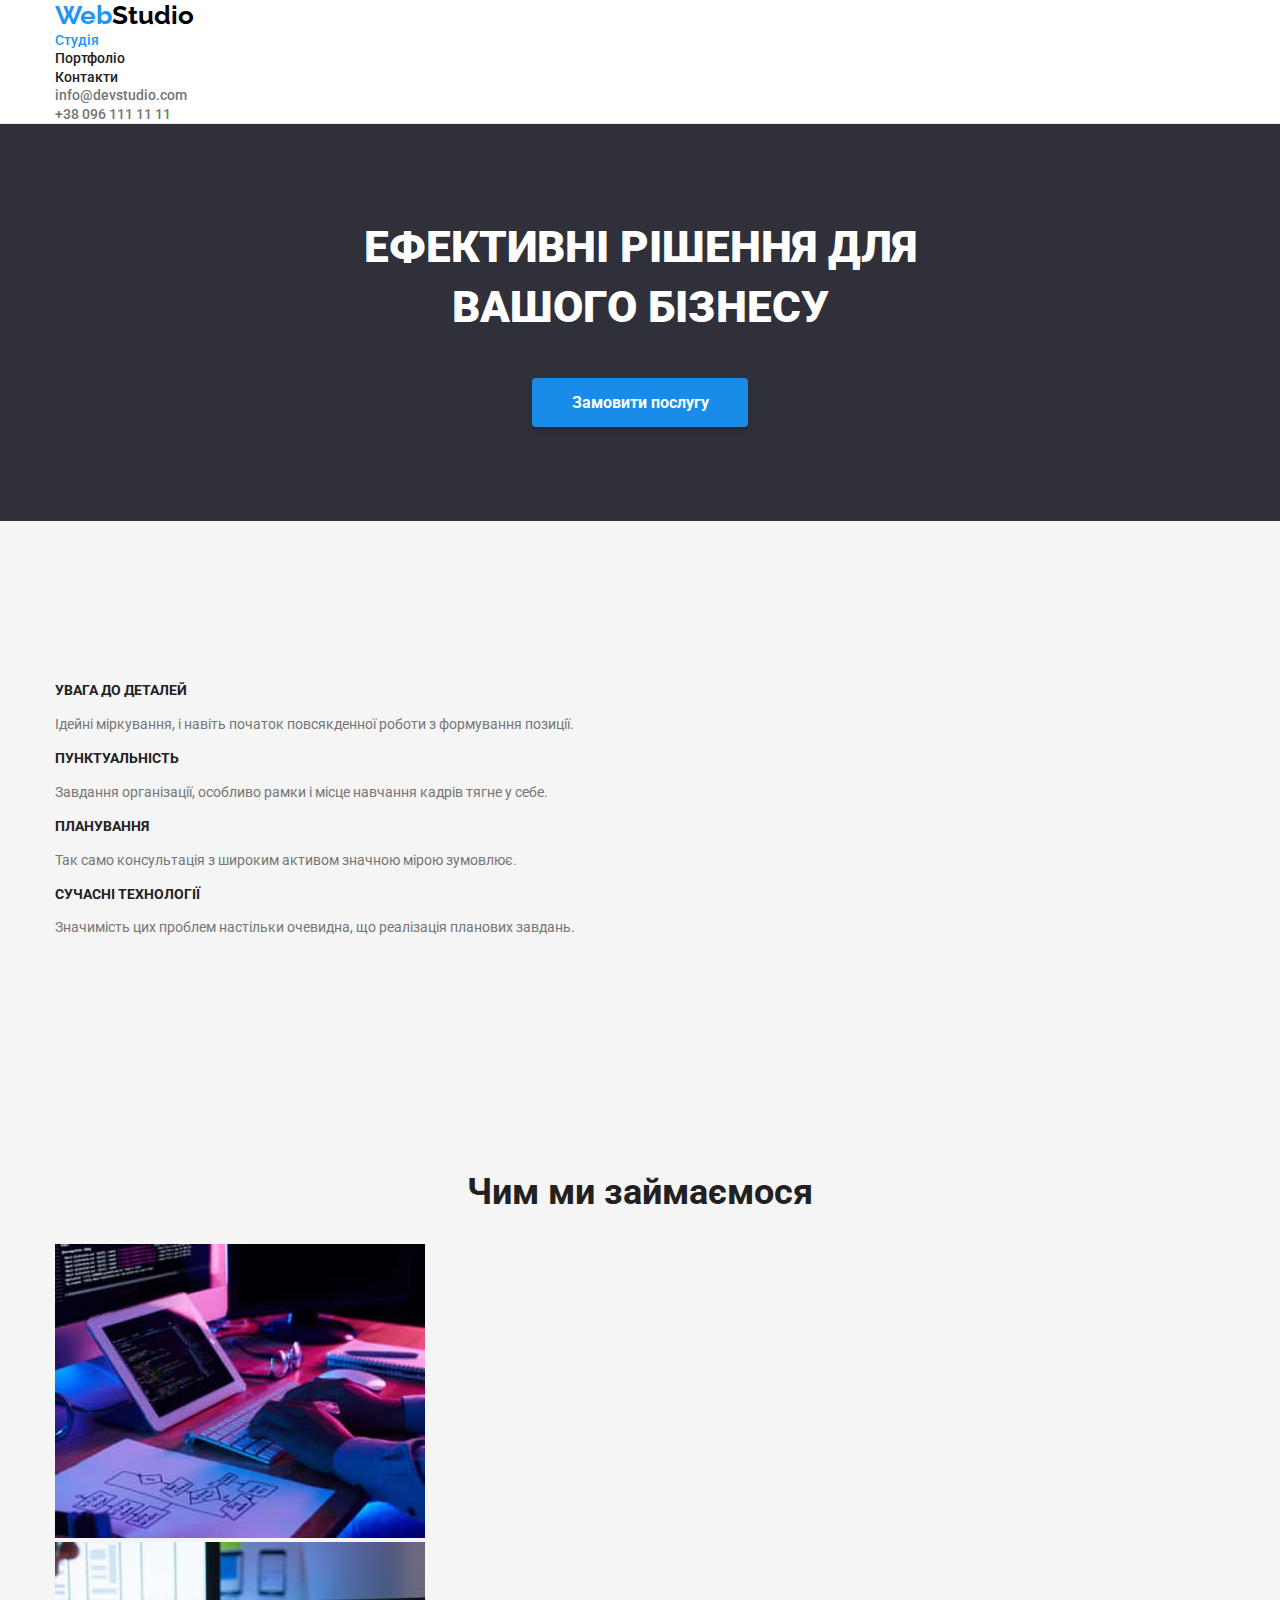
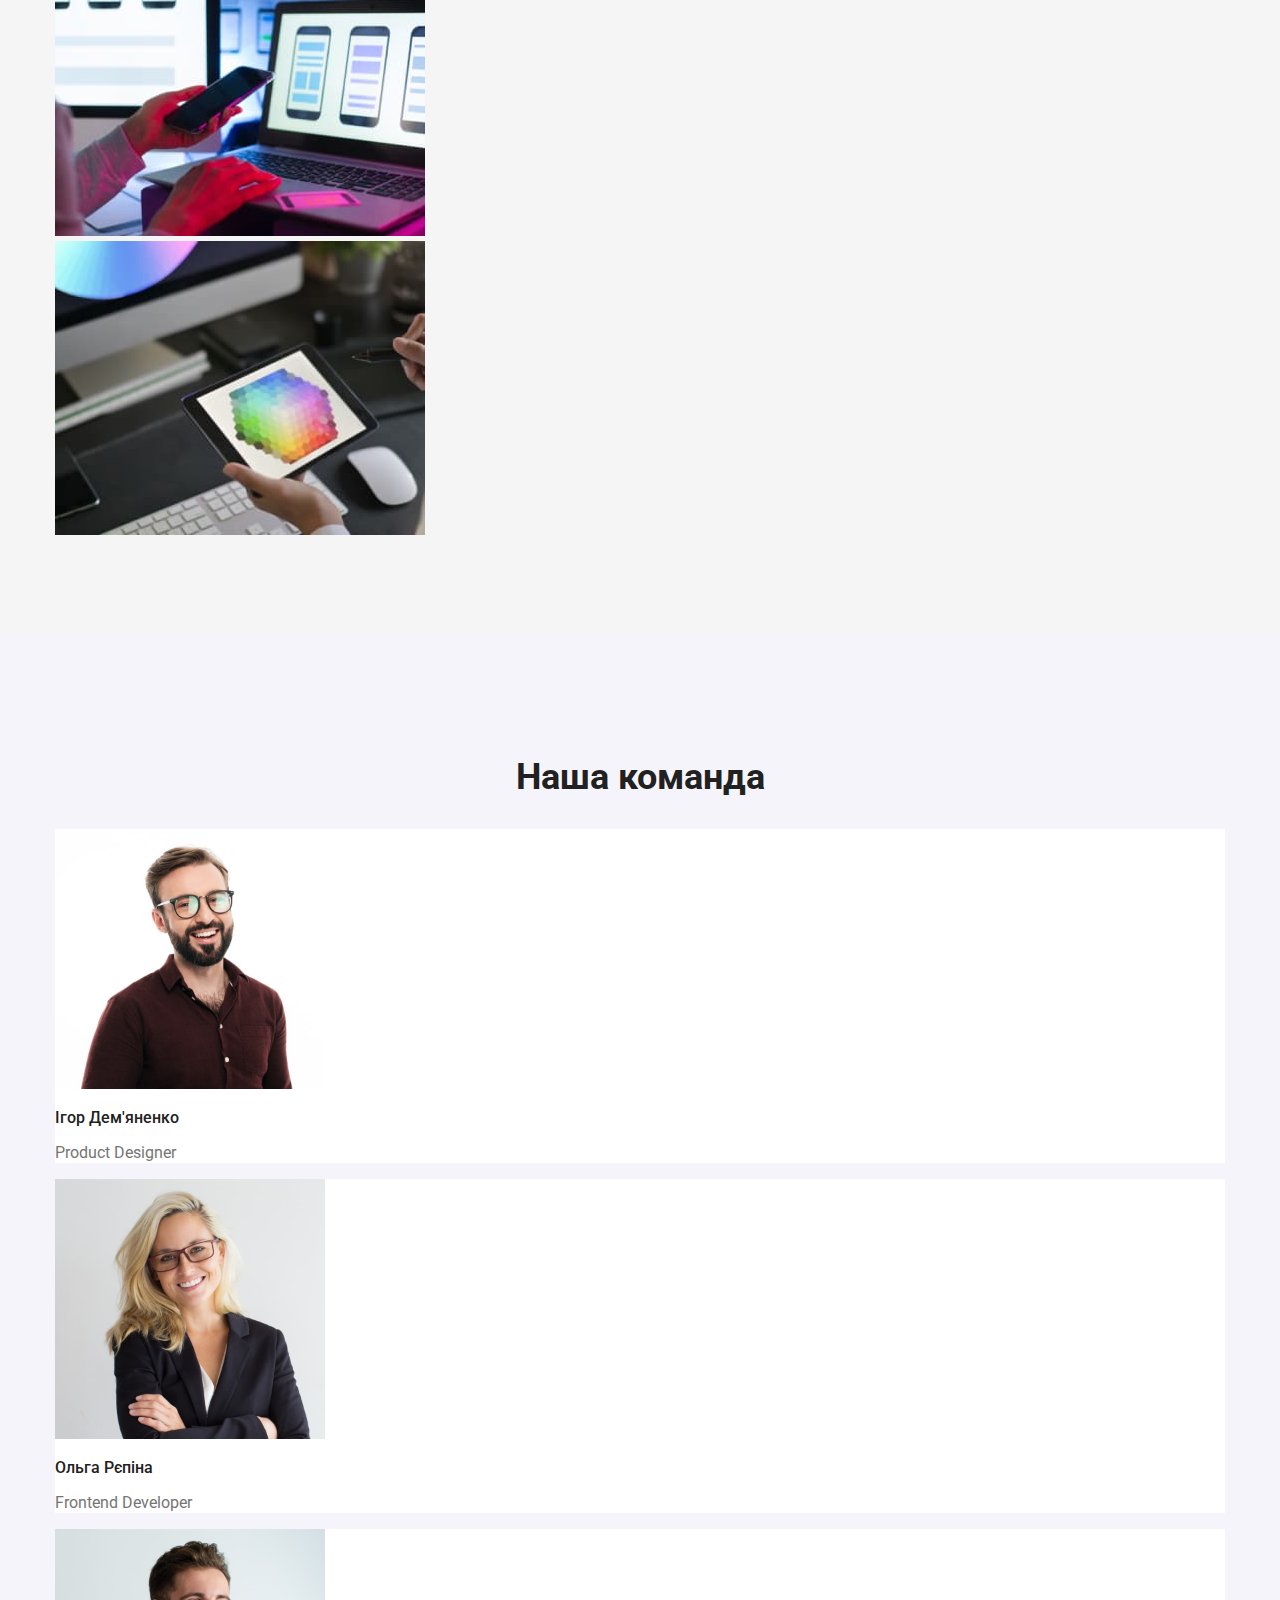
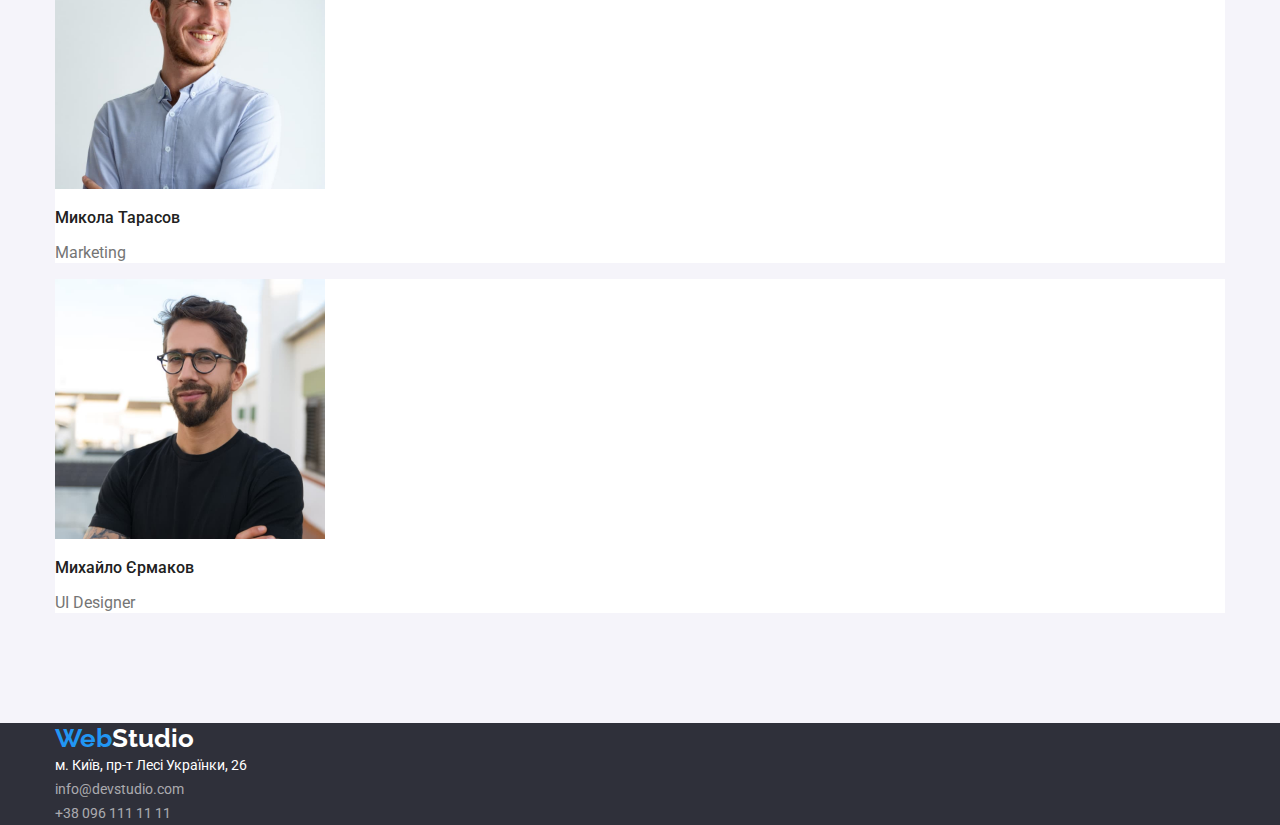
==== index.html @ e4979339 "geometry" ====
<!DOCTYPE html>
<html lang="uk">
  <head>
    <meta charset="UTF-8" />
    <meta http-equiv="X-UA-Compatible" content="IE=edge" />
    <meta name="viewport" content="width=device-width, initial-scale=1.0" />
    <title>Студия</title>
    <link rel="preconnect" href="https://fonts.googleapis.com" />
    <link rel="preconnect" href="https://fonts.gstatic.com" crossorigin />
    <link
      href="https://fonts.googleapis.com/css2?family=Raleway:wght@700&family=Roboto:wght@400;500;700;900&display=swap"
      rel="stylesheet"
    />
    <link
      rel="stylesheet"
      href="https://cdnjs.cloudflare.com/ajax/libs/modern-normalize/1.1.0/modern-normalize.min.css"
    />
    <link rel="stylesheet" href="./css/styles.css" />
  </head>
  <body>
    <!-- Header -->
    <header class="page-header">
      <div class="container">
        <nav>
          <a href="#" class="logo">Web<span class="slogan">Studio</span></a>
          <ul class="site-nav list">
            <li>
              <a href="#" class="link-ttl">Студія</a>
            </li>
            <li>
              <a href="./portfolio.html" class="link">Портфоліо</a>
            </li>
            <li>
              <a href="#" class="link">Контакти</a>
            </li>
          </ul>
        </nav>
        <ul class="auth-nav list">
          <li>
            <a href="mailto:info@devstudio.com" class="copy"
              >info@devstudio.com</a
            >
          </li>
          <li>
            <a href="tel:+380961111111" class="copy">+38 096 111 11 11</a>
          </li>
        </ul>
      </div>
    </header>
    <main>
      <!-- Hero -->
      <section class="section hero">
        <div class="container">
          <h1 class="heading">
            Ефективні рішення для <br />
            вашого бізнесу
          </h1>
          <button type="button" class="btn">Замовити послугу</button>
        </div>
      </section>
      <!-- One Section -->
      <section class="section">
        <div class="container">
          <h2 class="visually-hidden">Наші особливості</h2>
          <ul class="post list">
            <li>
              <h3 class="post-title">Увага до деталей</h3>
              <p class="post-text">
                Ідейні міркування, і навіть початок повсякденної роботи з
                формування позиції.
              </p>
            </li>
            <li>
              <h3 class="post-title">Пунктуальність</h3>
              <p class="post-text">
                Завдання організації, особливо рамки і місце навчання кадрів
                тягне у себе.
              </p>
            </li>
            <li>
              <h3 class="post-title">Планування</h3>
              <p class="post-text">
                Так само консультація з широким активом значною мірою зумовлює.
              </p>
            </li>
            <li>
              <h3 class="post-title">Сучасні технології</h3>
              <p class="post-text">
                Значимість цих проблем настільки очевидна, що реалізація
                планових завдань.
              </p>
            </li>
          </ul>
        </div>
      </section>
      <!-- Two Section -->
      <section class="section">
        <div class="container">
          <h2 class="section-title">Чим ми займаємося</h2>
          <ul class="label list">
            <li>
              <img
                src="./images/img1.jpg"
                alt="Планшет і клавіатура"
                width="370"
              />
            </li>
            <li><img src="./images/img2.jpg" alt="Ноутбук" width="370" /></li>
            <li><img src="./images/img3.jpg" alt="Планшет" width="370" /></li>
          </ul>
        </div>
      </section>
      <!-- Three Section -->
      <section class="section team">
        <div class="container">
          <h2 class="section-title">Наша команда</h2>
          <ul class="list-ttl list">
            <li>
              <img
                src="./images/img4.jpg"
                alt="Дизайнер продукту"
                width="270"
              />
              <h3 class="team-title">Ігор Дем'яненко</h3>
              <p class="team-sub" lang="en">Product Designer</p>
            </li>
            <li>
              <img src="./images/img22.jpg" alt="Розробник" width="270" />
              <h3 class="team-title">Ольга Рєпіна</h3>
              <p class="team-sub" lang="en">Frontend Developer</p>
            </li>
            <li>
              <img src="./images/img6.jpg" alt="Маркетолог" width="270" />
              <h3 class="team-title">Микола Тарасов</h3>
              <p class="team-sub" lang="en">Marketing</p>
            </li>
            <li>
              <img src="./images/img7.jpg" alt="Дизайнер" width="270" />
              <h3 class="team-title">Михайло Єрмаков</h3>
              <p class="team-sub" lang="en">UI Designer</p>
            </li>
          </ul>
        </div>
      </section>
    </main>
    <!-- Footer -->
    <footer class="footer">
      <div class="container">
        <a href="#" class="logo">Web<span class="caption">Studio</span></a>
        <address>
          <ul class="content list">
            <li>
              <a
                href="https://goo.gl/maps/CPtrU1FHBa2aNyZL9"
                target="_blank"
                rel="noopener noreferrer"
                class="text"
              >
                м. Київ, пр-т Лесі Українки, 26
              </a>
            </li>
            <li>
              <a href="mailto:info@devstudio.com" class="copyright"
                >info@devstudio.com</a
              >
            </li>
            <li>
              <a href="tel:+380961111111" class="copyright"
                >+38 096 111 11 11</a
              >
            </li>
          </ul>
        </address>
      </div>
    </footer>
  </body>
</html>
---- css/styles.css ----
/* Root */

:root {
--logo-color:#2196F3;
--logo-secondary-color:#188CE8;
--black-color:#000000;
--brand-color: #F5F5F5;
--nav-color:#FFFFFF;
--headfoot-color:#2F303A;
--fsection-color:#F5F4FA;

--main-font-color:#212121;
--second-font-color:#757575;

--border-color:#ECECEC;
}

                                      /* Body */
 
body{
  color: var(--main-font-color);
  background-color: var(--brand-color);
  font-family: 'Roboto', sans-serif;
}

.list{
  padding: 0;
  margin: 0;
  list-style: none;
}


                                      /* Container, Section */

.container {
  width: 1200px;
  margin: 0 auto;
  padding-left: 15px;
  padding-right: 15px;
}

.section{
  padding-top: 94px;
  padding-bottom: 94px;
}

                                      /*  Header*/


.page-header {
  background-color: var(--nav-color);
  border-bottom: 1px solid var(--border-color);
}

.logo {
    color: var(--logo-color);
    text-decoration: none;
    font-family: 'Raleway', sans-serif;
    font-size: 26px;
    font-weight: 700;
    line-height: 1.19;
  }

.slogan {
  color: var(--black-color);
}

.site-nav .link:hover,
.site-nav .link:focus {
  color: var(--logo-color);
}

.link-ttl {
  color: var(--logo-color);
  text-decoration: none;
  font-size: 14px;
  font-weight: 500;
  line-height: 1.14;
}

.link {
  color: var(--main-font-color);
  text-decoration: none;
  font-size: 14px;
  font-weight: 500;
  line-height: 1.14;
}

.auth-nav .copy:hover,
.auth-nav .copy:focus {
  color: var(--logo-color);
}

.copy {
  color: var(--second-font-color);
  text-decoration: none;
  font-size: 14px;
  font-weight: 500;
  line-height: 1.14;
  ;
}

                                   /* Hero */

.section.hero{
text-align: center;
}

.hero {
  background-color: var(--headfoot-color);
}

.heading {
  color: var(--nav-color);
  font-size: 44px;
  font-weight: 900;
  line-height: 1.36;
  text-transform: uppercase;

  margin-top: 0;
  margin-bottom: 40px;
}

.btn {
  padding: 10px 32px;
  min-width: 216px;

  background-color: var(--logo-secondary-color);
  color: var(--nav-color);
  box-shadow: 0px 4px 4px rgba(0, 0, 0, 0.15);
  border-radius: 4px;
  border: none;

  font-size: 16px;
  font-weight: 700;
  line-height: 1.87;
  cursor: pointer;
}

.btn:hover,
.btn:focus{
  background-color: var(--logo-color);
}

                                  /* One Section */

.visually-hidden {
  transform: scale(0);
}

.post-title {
  color: var(--main-font-color);
  font-size: 14px;
  font-weight: 700;
  line-height: 1.14;
  text-transform: uppercase;
}

.post-text {
  color: var(--second-font-color);
  font-size: 14px;
  line-height: 1.71;
}

                                  /* Two Section */

.section-title {
  font-size: 36px;
  font-weight: 700;
  line-height: 1.16;
  text-align: center;
}

                                 /* Three Section */

.team {
  background-color: var(--fsection-color);
}

.list-ttl li {
  background-color: var(--nav-color);
}

.team-title {
  color: var(--main-font-color);
  font-weight: 500;
  font-size: 16px;
  line-height: 1.18;
}

.team-sub {
  color: var(--second-font-color);
  font-size: 16px;
  line-height: 1.18;
}

                                    /* Footer */

.footer {
  background-color: var(--headfoot-color);
}

.caption{
  color: var(--nav-color);
}

.text {
  color: var(--nav-color);
  text-decoration: none;
  font-style: normal;
  font-size: 14px;
  line-height: 1.7;
}

.text:hover,
.text:focus {
  color: var(--logo-color);
}

.copyright {
  color: rgba(255, 255, 255, 0.6);
  text-decoration: none;
  font-style: normal;
  font-size: 14px;
  line-height: 1.7;
}

.copyright:hover,
.copyright:focus {
  color: var(--logo-color);
}

                                    /* Portfolio Section */

.click {
  color: var(--main-font-color);
  background-color: var(--fsection-color);
  border-radius: 4px;
  border: none;
  
 
  font-family: inherit;
  font-size: 16px;
  font-weight: 500;
  line-height: 1.62;
  cursor: pointer;

  padding: 6px 22px;
}

.click:hover,
.click:focus {
  background-color: var(--logo-color);
  color: var(--nav-color);
  box-shadow: 0px 3px 1px rgba(0, 0, 0, 0.1), 
              0px 1px 2px rgba(0, 0, 0, 0.08),
             0px 2px 2px rgba(0, 0, 0, 0.12);
}

.project .visit {
  text-decoration: none;
}

.project-ttl {
  color: var(--main-font-color);
  font-size: 18px;
  font-weight: 700;
  line-height: 2;
}

.project-list {
  color: var(--second-font-color);
  font-size: 16px;
  line-height: 1.87;
}
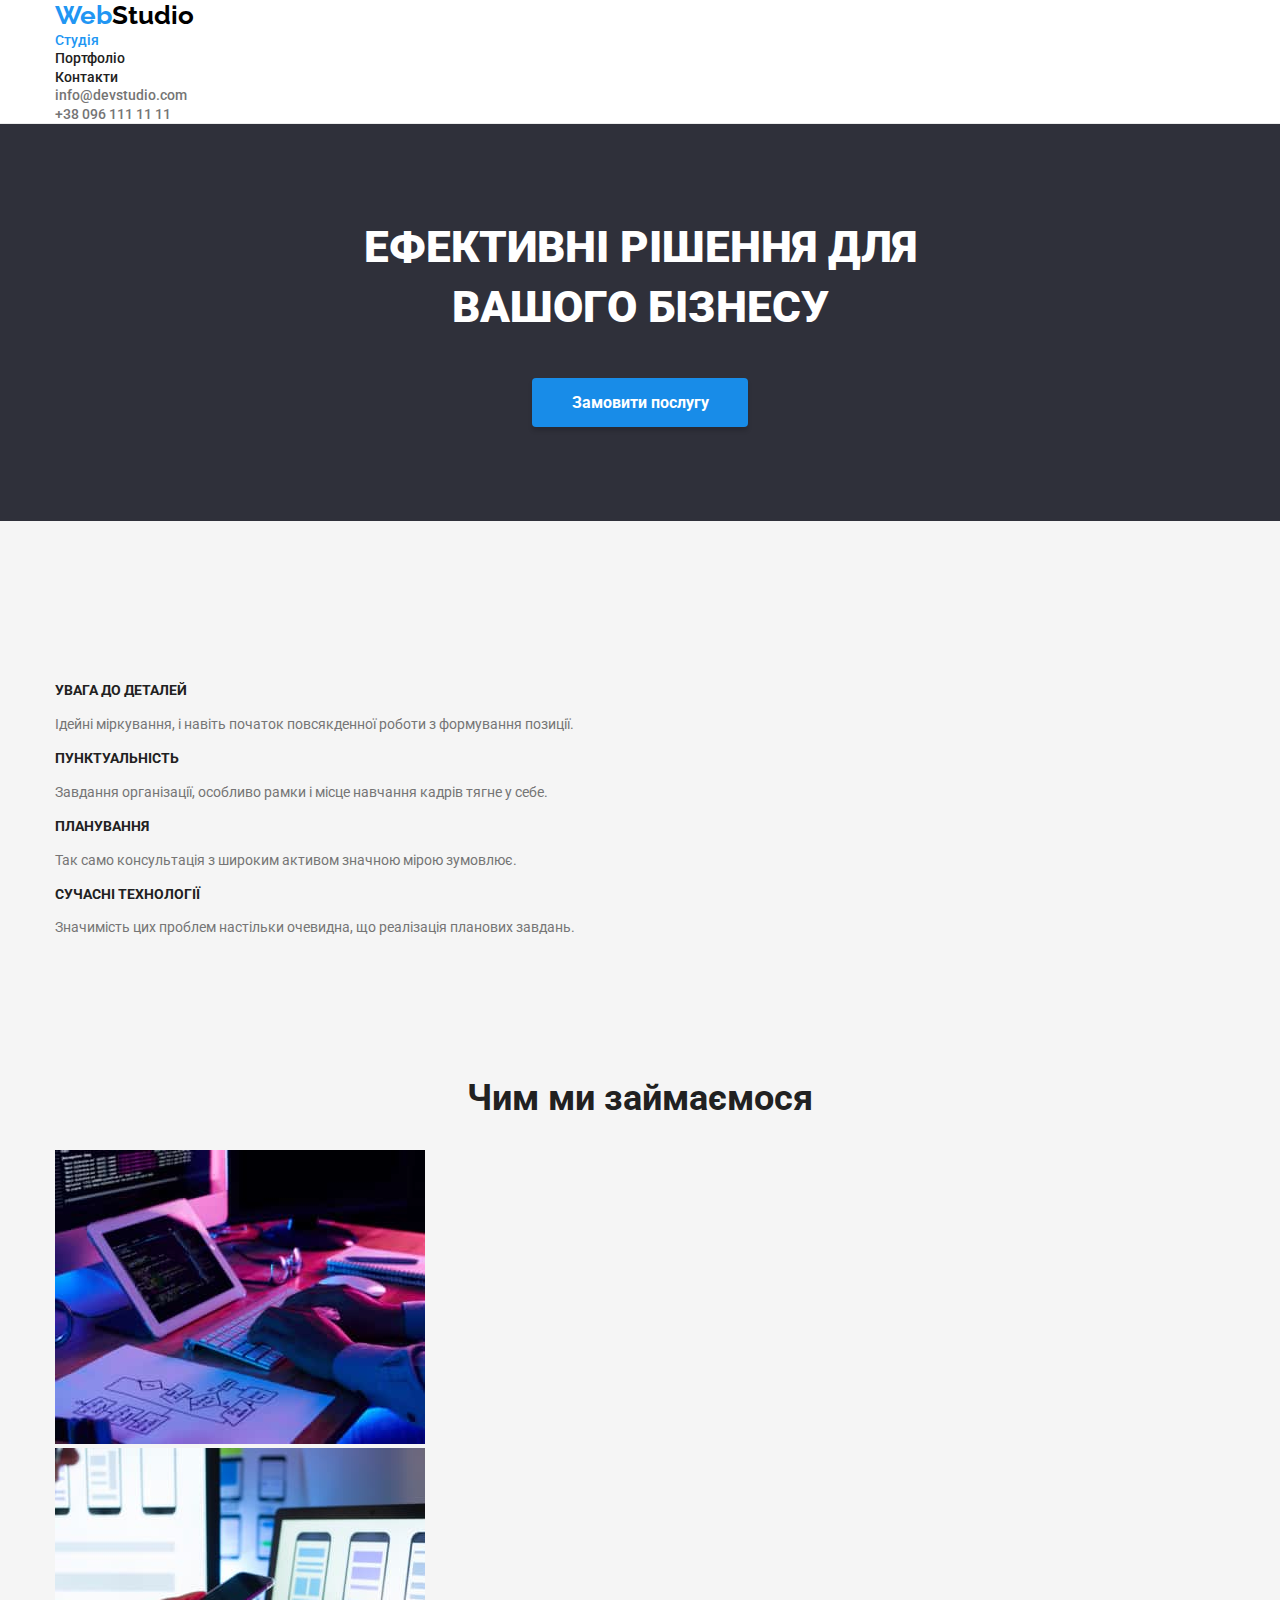
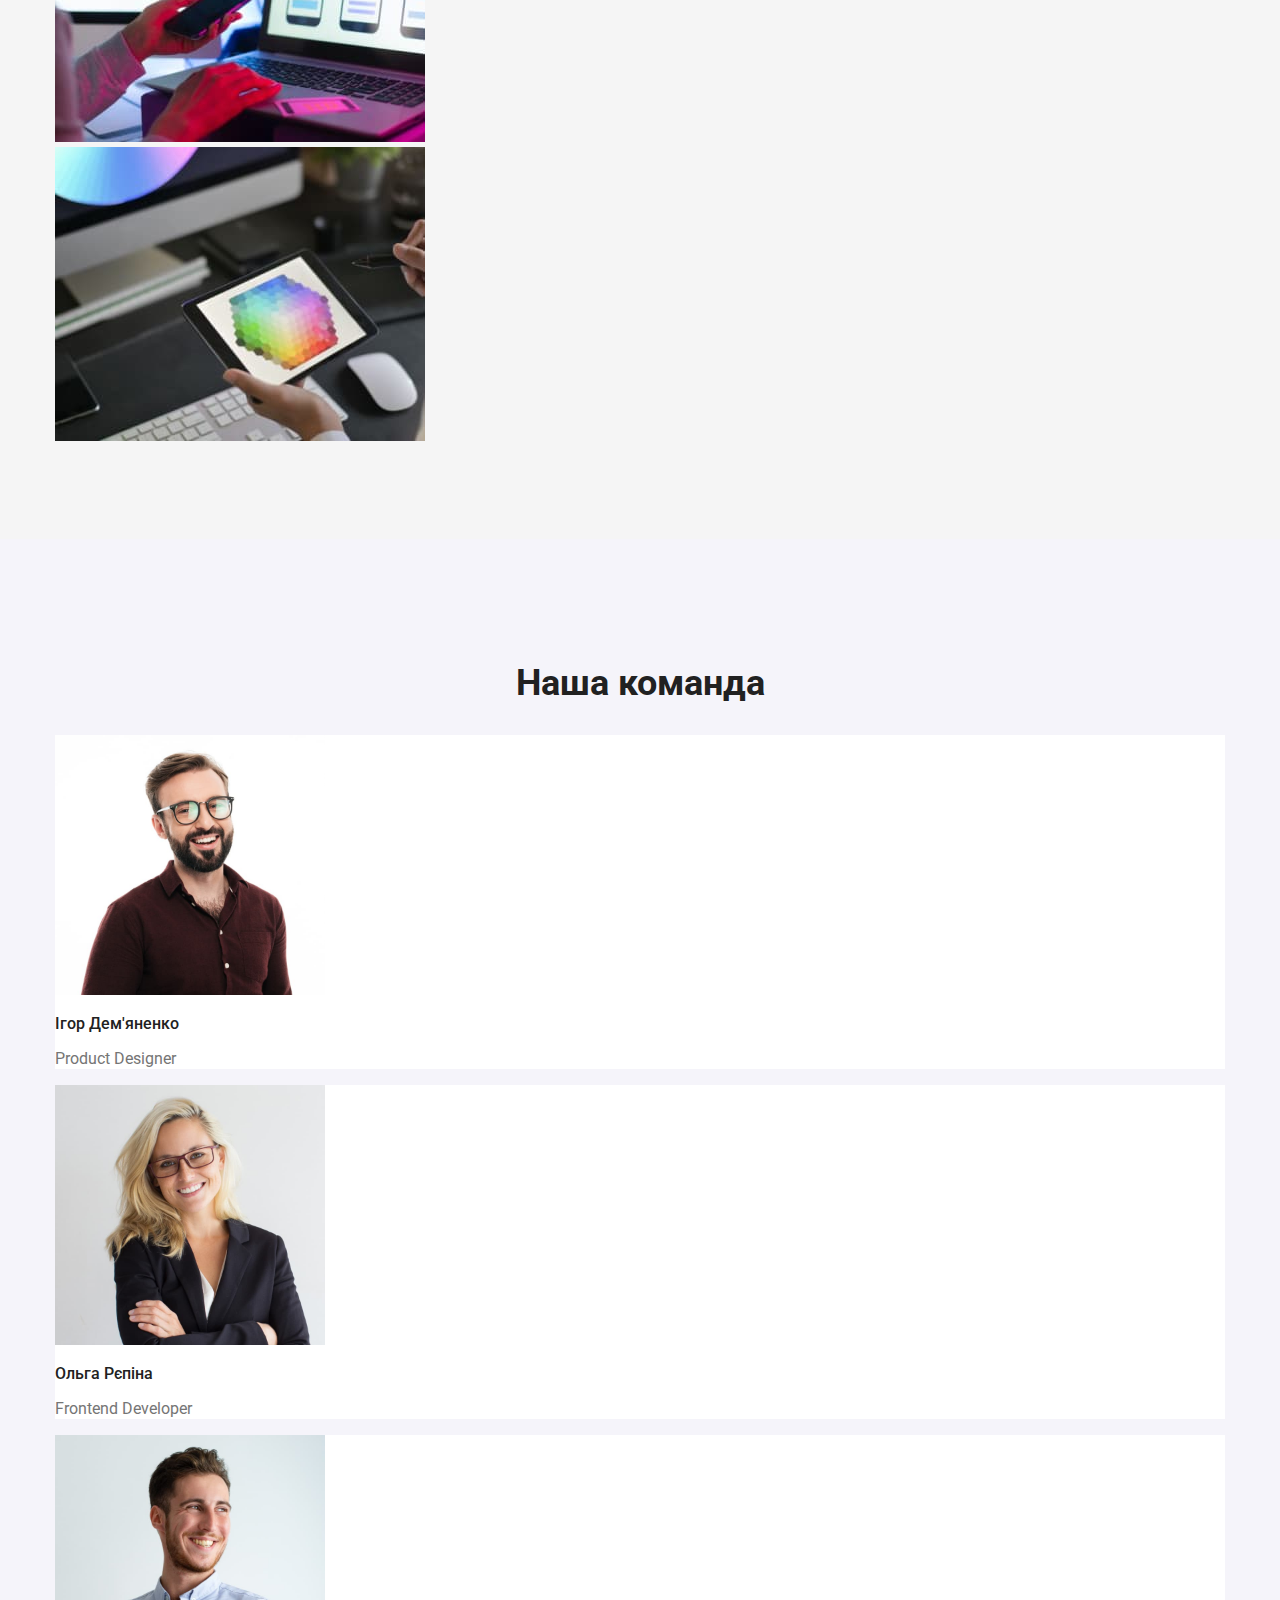
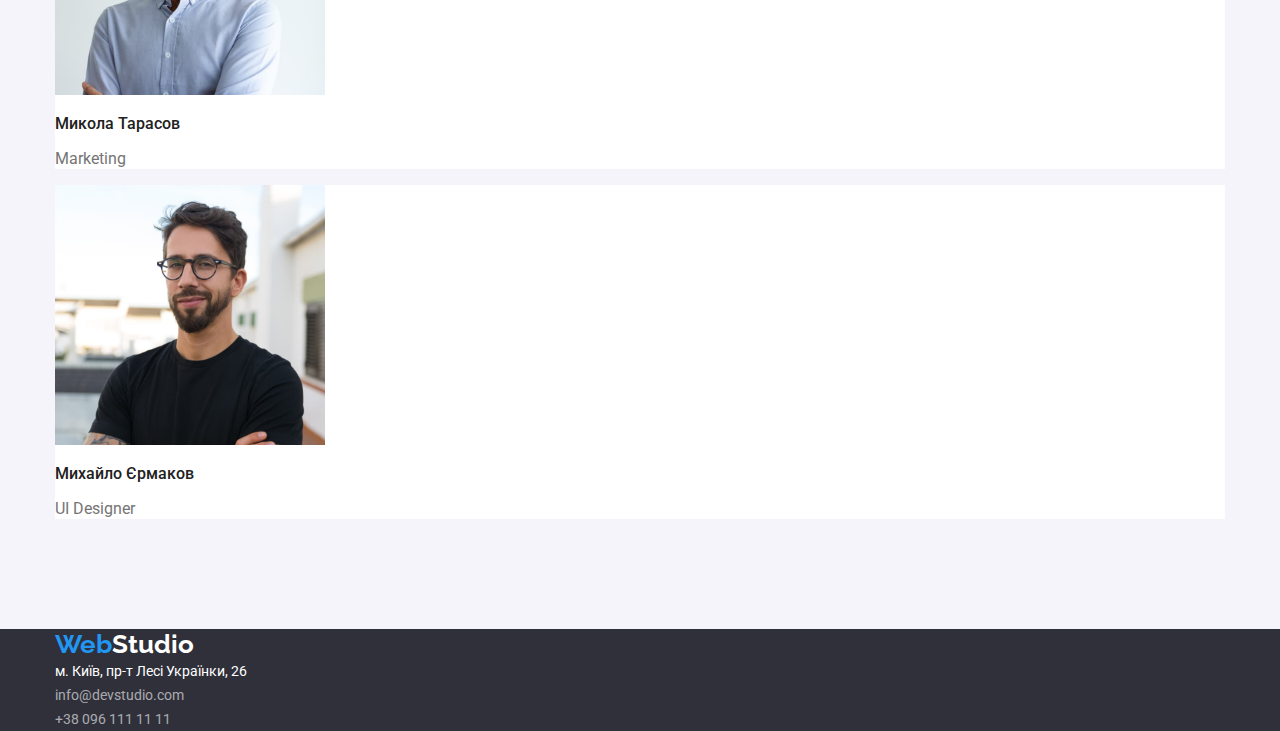
==== commit 84c8761c: "fixed css" ====
--- a/index.html
+++ b/index.html
@@ -59,7 +59,7 @@
         </div>
       </section>
       <!-- One Section -->
-      <section class="section">
+      <section class="section features">
         <div class="container">
           <h2 class="visually-hidden">Наші особливості</h2>
           <ul class="post list">
--- a/css/styles.css
+++ b/css/styles.css
@@ -44,6 +44,10 @@
   padding-bottom: 94px;
 }
 
+.section.features{
+  padding-bottom: 0;
+}
+
                                       /*  Header*/
 
 
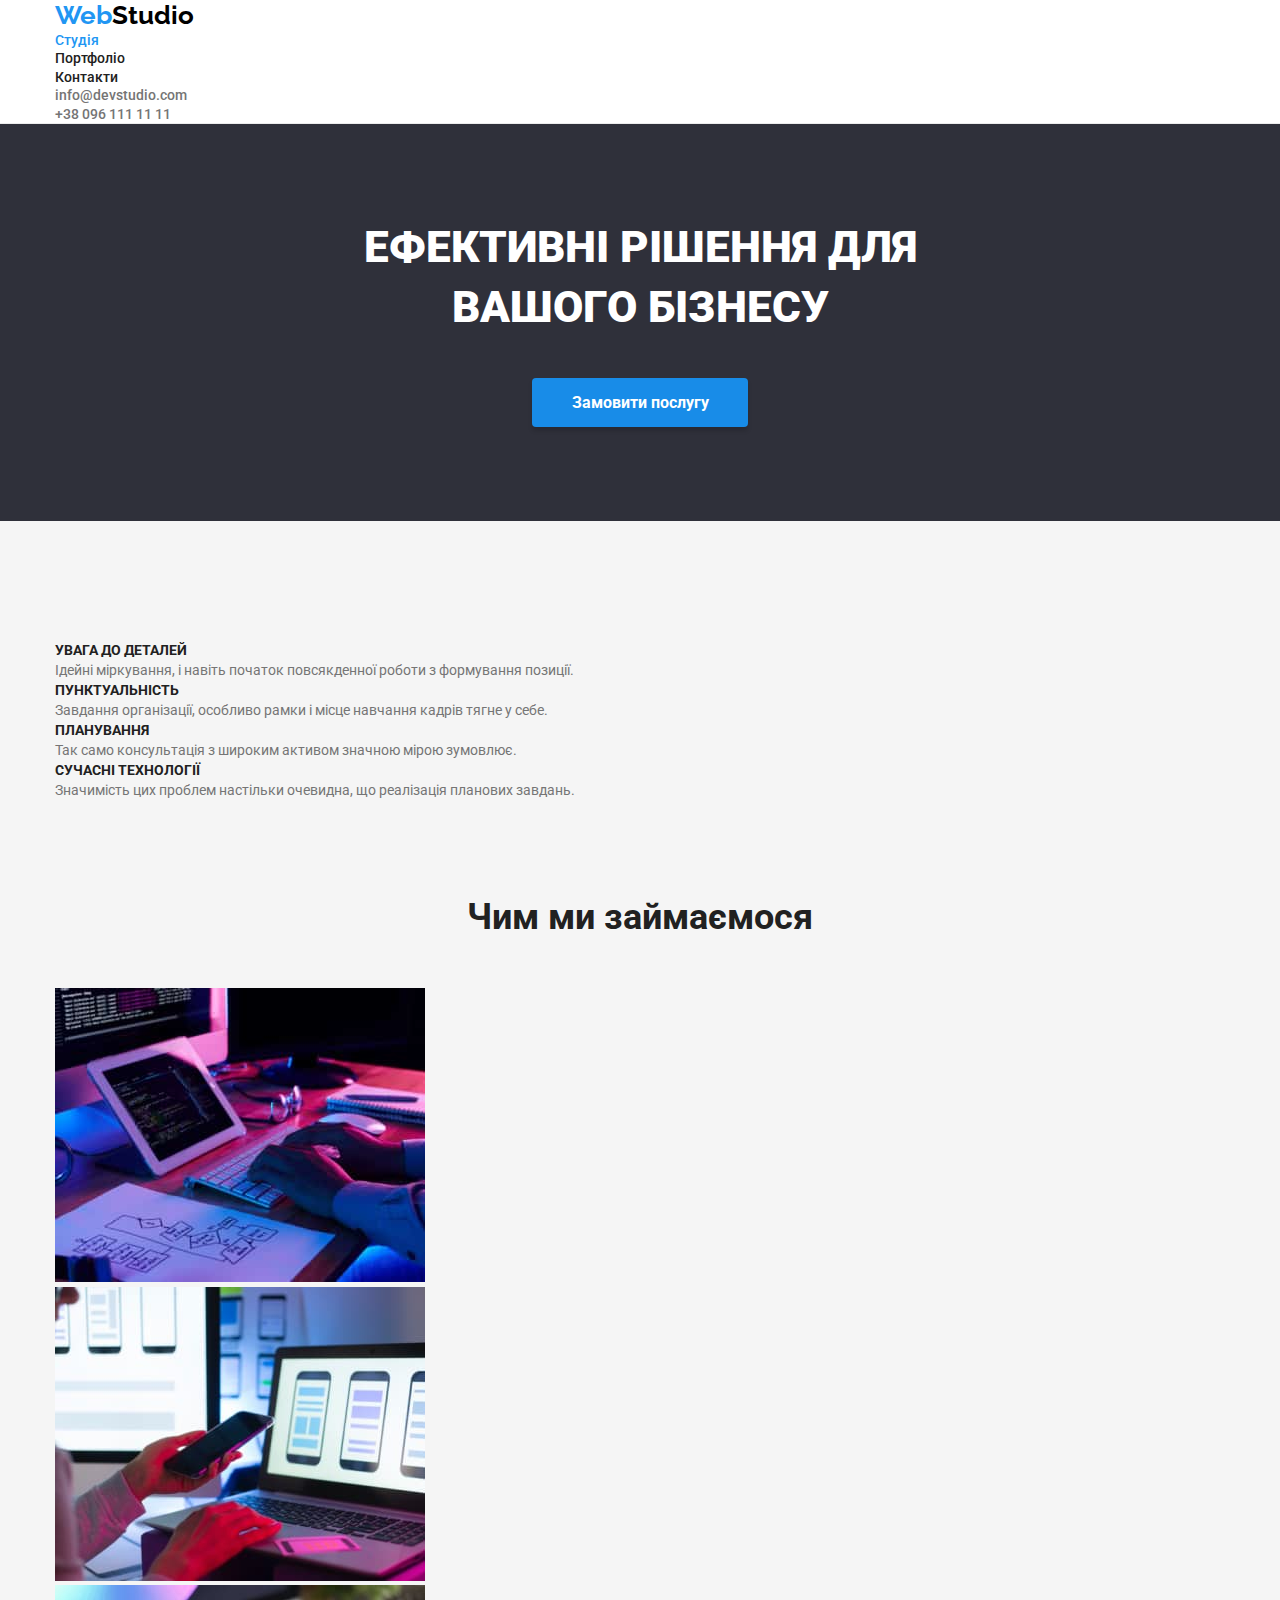
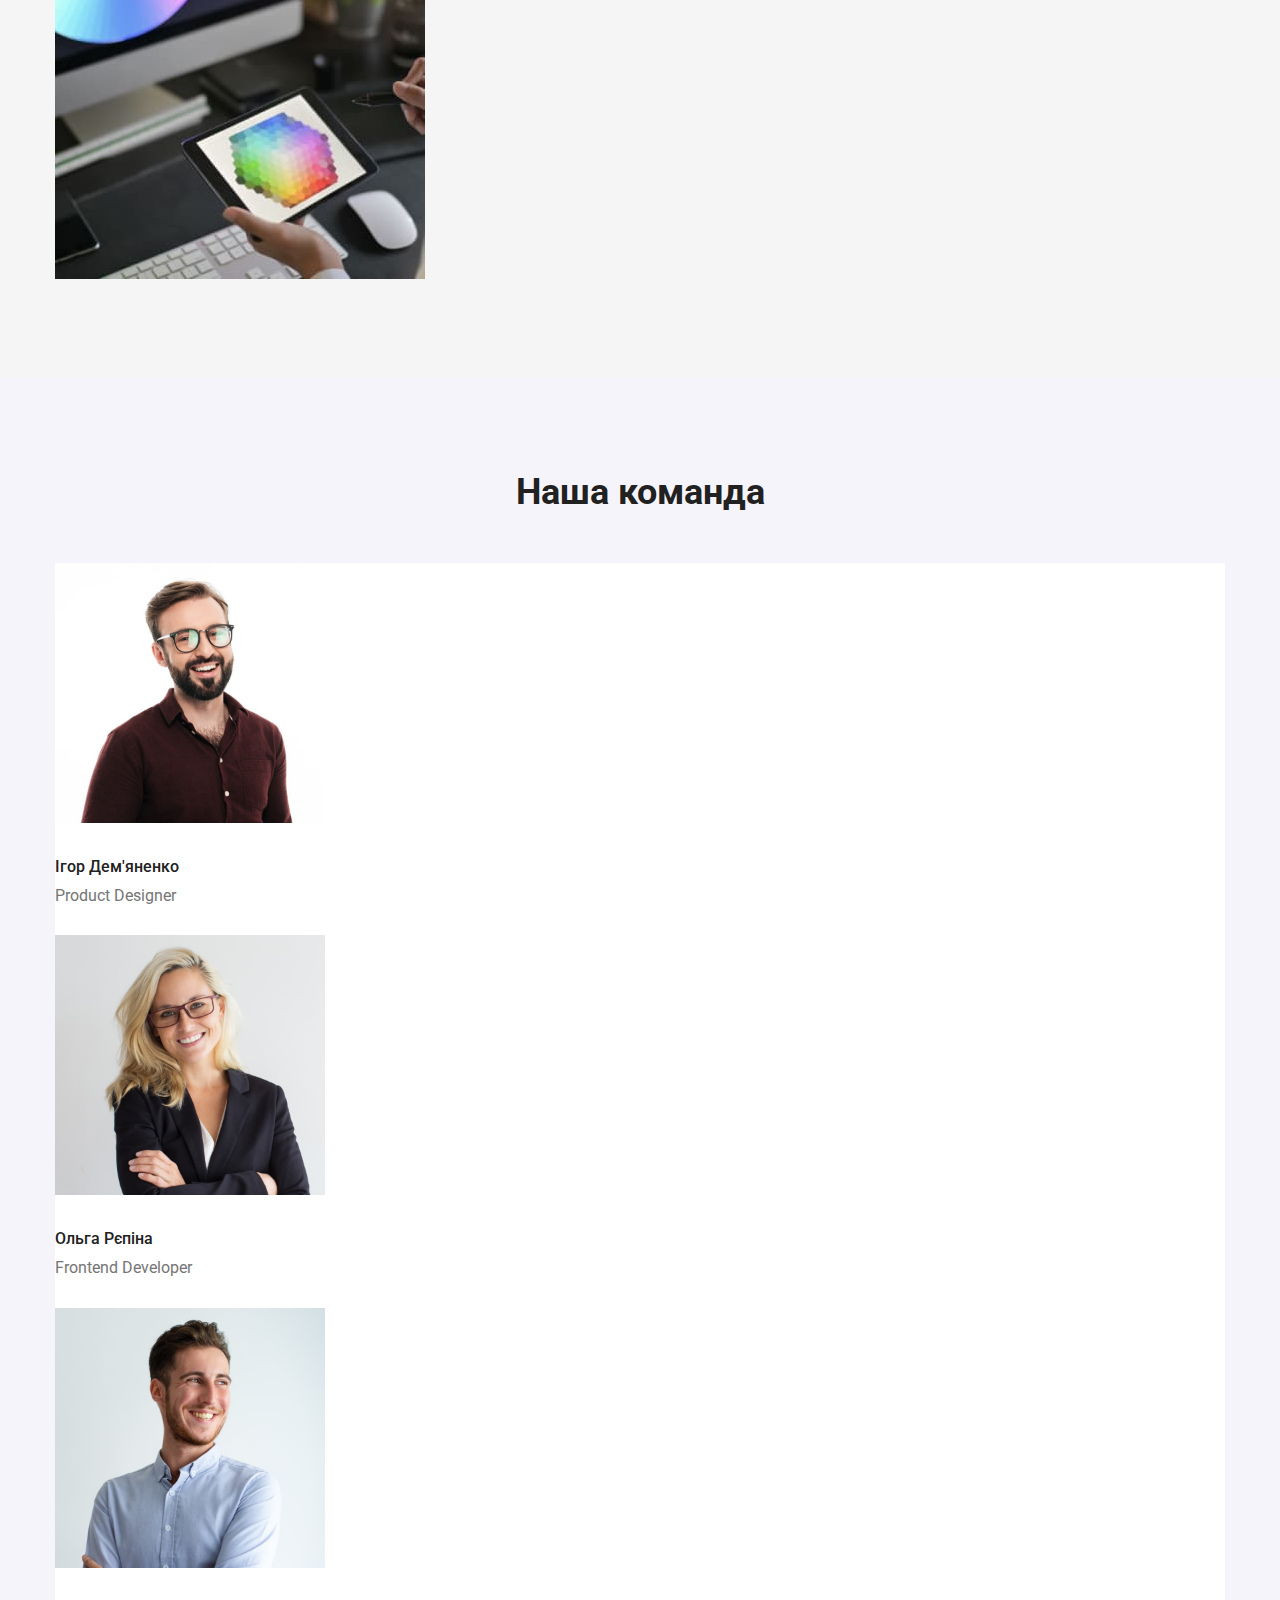
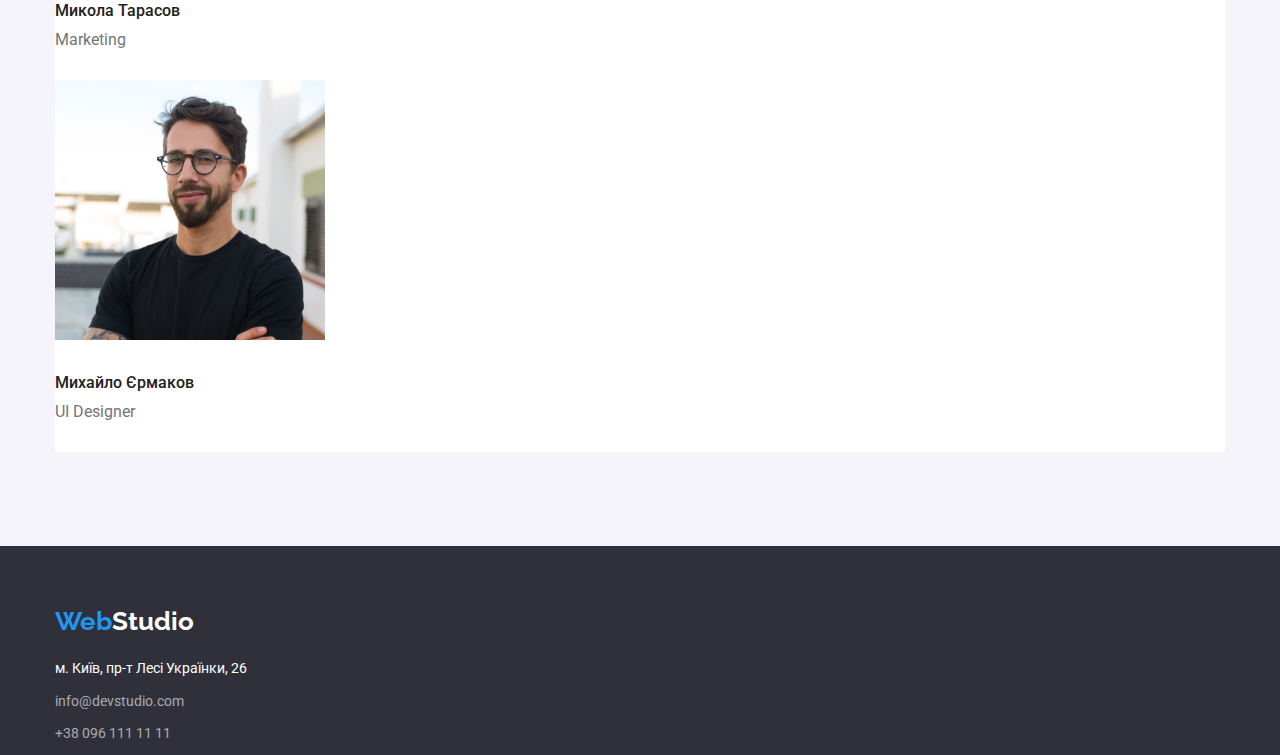
==== commit 9193cef4: "geometry" ====
--- a/index.html
+++ b/index.html
@@ -22,7 +22,9 @@
     <header class="page-header">
       <div class="container">
         <nav>
-          <a href="#" class="logo">Web<span class="slogan">Studio</span></a>
+          <a href="#" class="logo primary"
+            >Web<span class="slogan">Studio</span></a
+          >
           <ul class="site-nav list">
             <li>
               <a href="#" class="link-ttl">Студія</a>
@@ -115,27 +117,43 @@
         <div class="container">
           <h2 class="section-title">Наша команда</h2>
           <ul class="list-ttl list">
-            <li>
+            <li class="items">
               <img
                 src="./images/img4.jpg"
                 alt="Дизайнер продукту"
                 width="270"
+                class="img"
               />
               <h3 class="team-title">Ігор Дем'яненко</h3>
               <p class="team-sub" lang="en">Product Designer</p>
             </li>
-            <li>
-              <img src="./images/img22.jpg" alt="Розробник" width="270" />
+            <li class="items">
+              <img
+                src="./images/img22.jpg"
+                alt="Розробник"
+                width="270"
+                class="img"
+              />
               <h3 class="team-title">Ольга Рєпіна</h3>
               <p class="team-sub" lang="en">Frontend Developer</p>
             </li>
-            <li>
-              <img src="./images/img6.jpg" alt="Маркетолог" width="270" />
+            <li class="items">
+              <img
+                src="./images/img6.jpg"
+                alt="Маркетолог"
+                width="270"
+                class="img"
+              />
               <h3 class="team-title">Микола Тарасов</h3>
               <p class="team-sub" lang="en">Marketing</p>
             </li>
-            <li>
-              <img src="./images/img7.jpg" alt="Дизайнер" width="270" />
+            <li class="items">
+              <img
+                src="./images/img7.jpg"
+                alt="Дизайнер"
+                width="270"
+                class="img"
+              />
               <h3 class="team-title">Михайло Єрмаков</h3>
               <p class="team-sub" lang="en">UI Designer</p>
             </li>
@@ -146,7 +164,9 @@
     <!-- Footer -->
     <footer class="footer">
       <div class="container">
-        <a href="#" class="logo">Web<span class="caption">Studio</span></a>
+        <a href="#" class="logo secondary"
+          >Web<span class="caption">Studio</span></a
+        >
         <address>
           <ul class="content list">
             <li>
--- a/css/styles.css
+++ b/css/styles.css
@@ -29,6 +29,17 @@
   list-style: none;
 }
 
+h1,
+h2,
+h3,
+h4,
+h5,
+h6,
+p{
+  margin-top: 0;
+  margin-bottom: 0;
+}
+
 
                                       /* Container, Section */
 
@@ -173,6 +184,8 @@
   font-weight: 700;
   line-height: 1.16;
   text-align: center;
+
+  margin-bottom: 50px;
 }
 
                                  /* Three Section */
@@ -190,15 +203,29 @@
   font-weight: 500;
   font-size: 16px;
   line-height: 1.18;
+
+  margin-bottom: 10px;
 }
 
 .team-sub {
   color: var(--second-font-color);
   font-size: 16px;
   line-height: 1.18;
+
+  padding-bottom: 30px;
+}
+
+.img{
+  margin-bottom: 30px;
 }
 
                                     /* Footer */
+
+.logo.secondary{
+  display: inline-block;
+  padding-top: 60px;
+  margin-bottom: 20px;
+}
 
 .footer {
   background-color: var(--headfoot-color);
@@ -214,6 +241,9 @@
   font-style: normal;
   font-size: 14px;
   line-height: 1.7;
+
+  display: inline-block;
+  margin-bottom: 9px;
 }
 
 .text:hover,
@@ -227,6 +257,9 @@
   font-style: normal;
   font-size: 14px;
   line-height: 1.7;
+
+  display: inline-block;
+  margin-bottom: 9px;
 }
 
 .copyright:hover,
@@ -270,46 +303,58 @@
   font-size: 18px;
   font-weight: 700;
   line-height: 2;
+
+  margin-top: 0;
+  margin-bottom: 0;
+  padding-bottom: 4px;
 }
 
 .project-list {
   color: var(--second-font-color);
   font-size: 16px;
   line-height: 1.87;
-}
-
-
-
-
-
-
-
-
-
-
-
-
-
-
-
-
-
-
-
-
-
-
-
-
-
-
-
-
-
-
-
-
-
-
-
-
+
+  margin-top: 0;
+  margin-bottom: 0;
+  padding-bottom: 20px;
+}
+
+.image{
+  padding-bottom: 20px;
+}
+
+
+
+
+
+
+
+
+
+
+
+
+
+
+
+
+
+
+
+
+
+
+
+
+
+
+
+
+
+
+
+
+
+
+
+
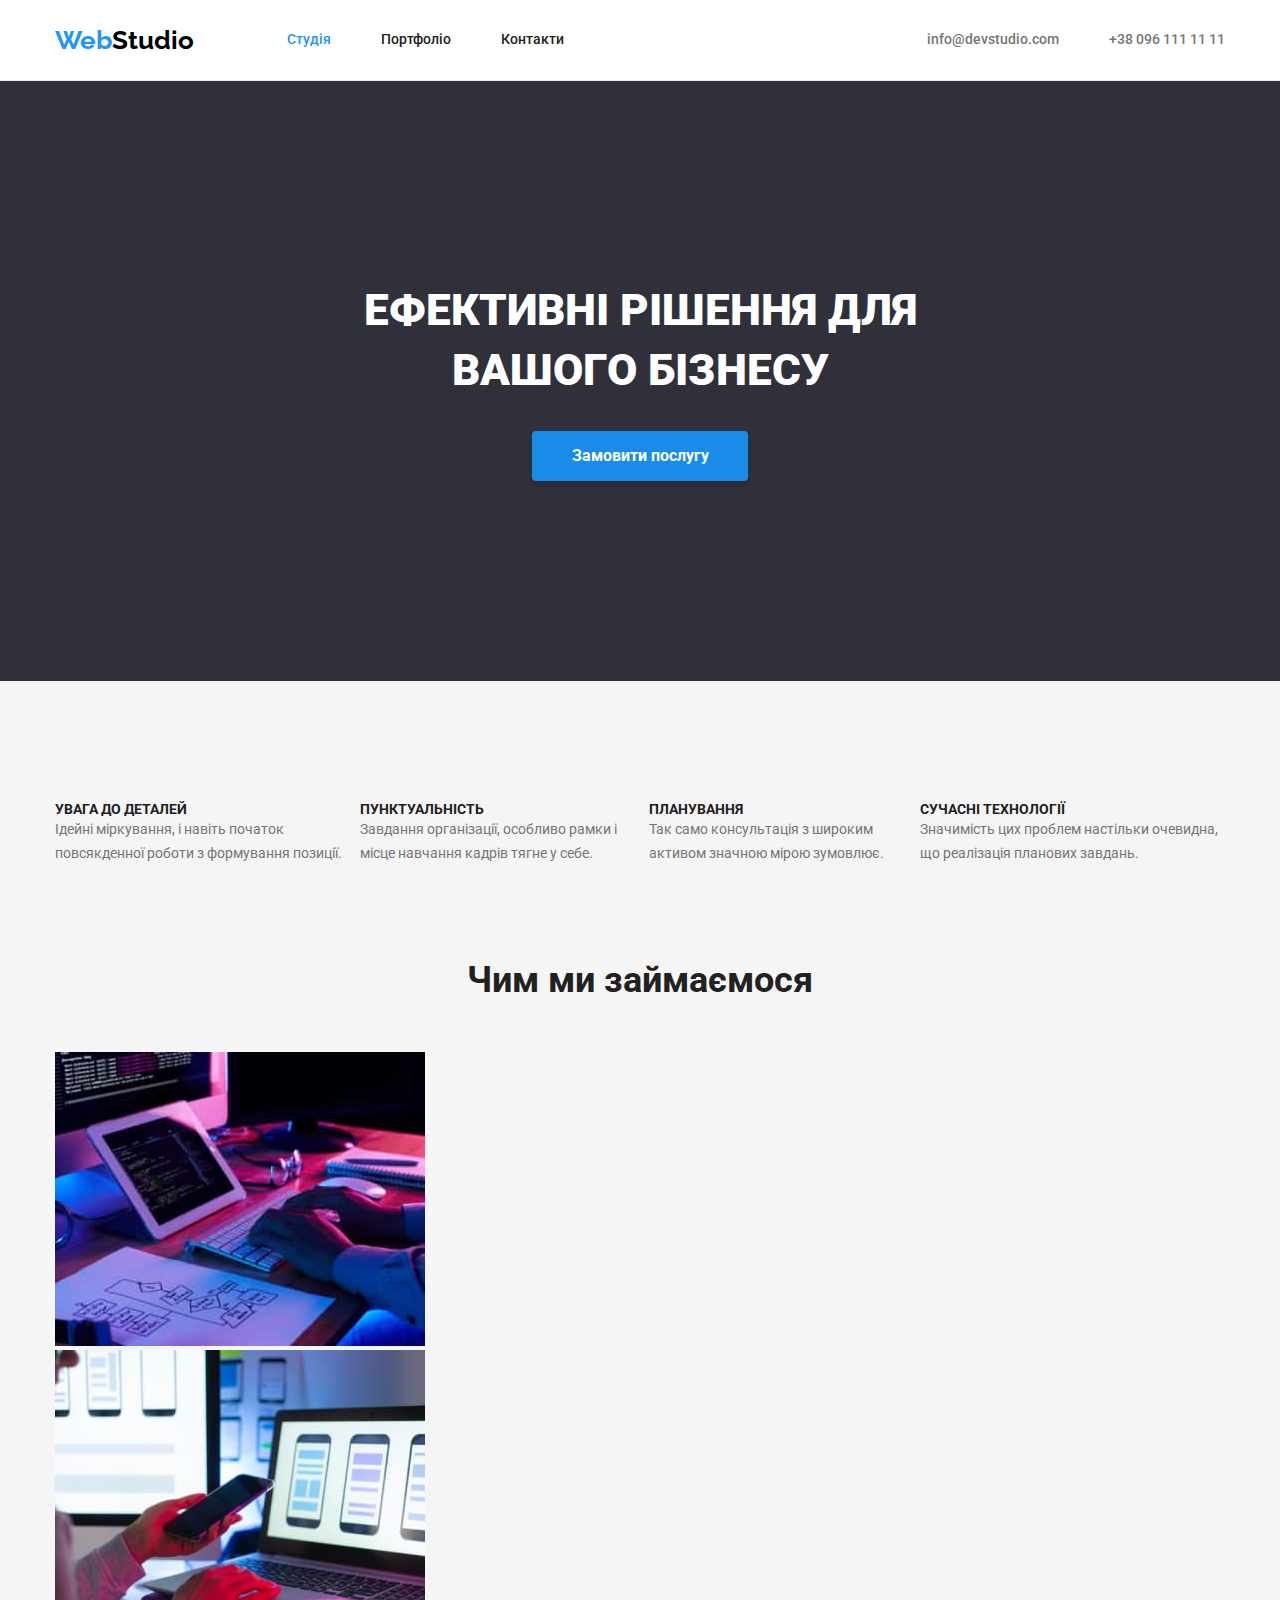
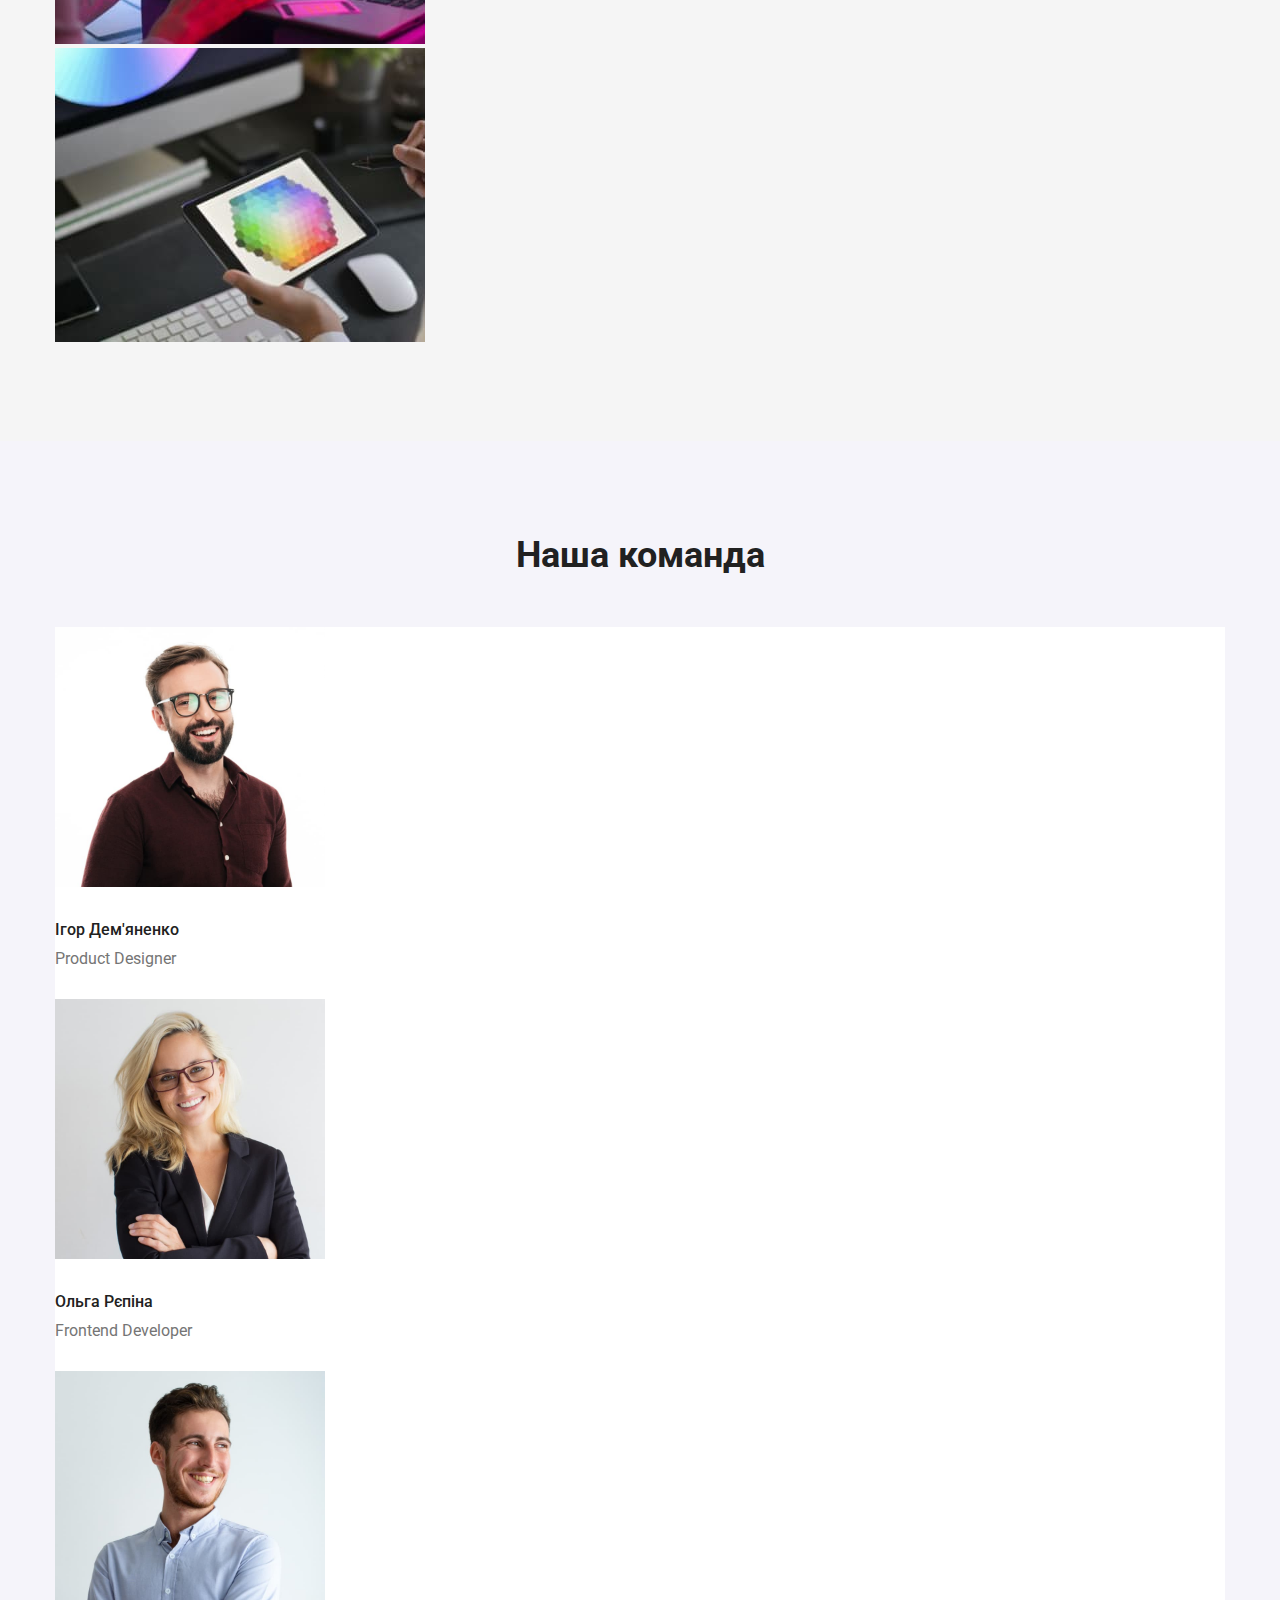
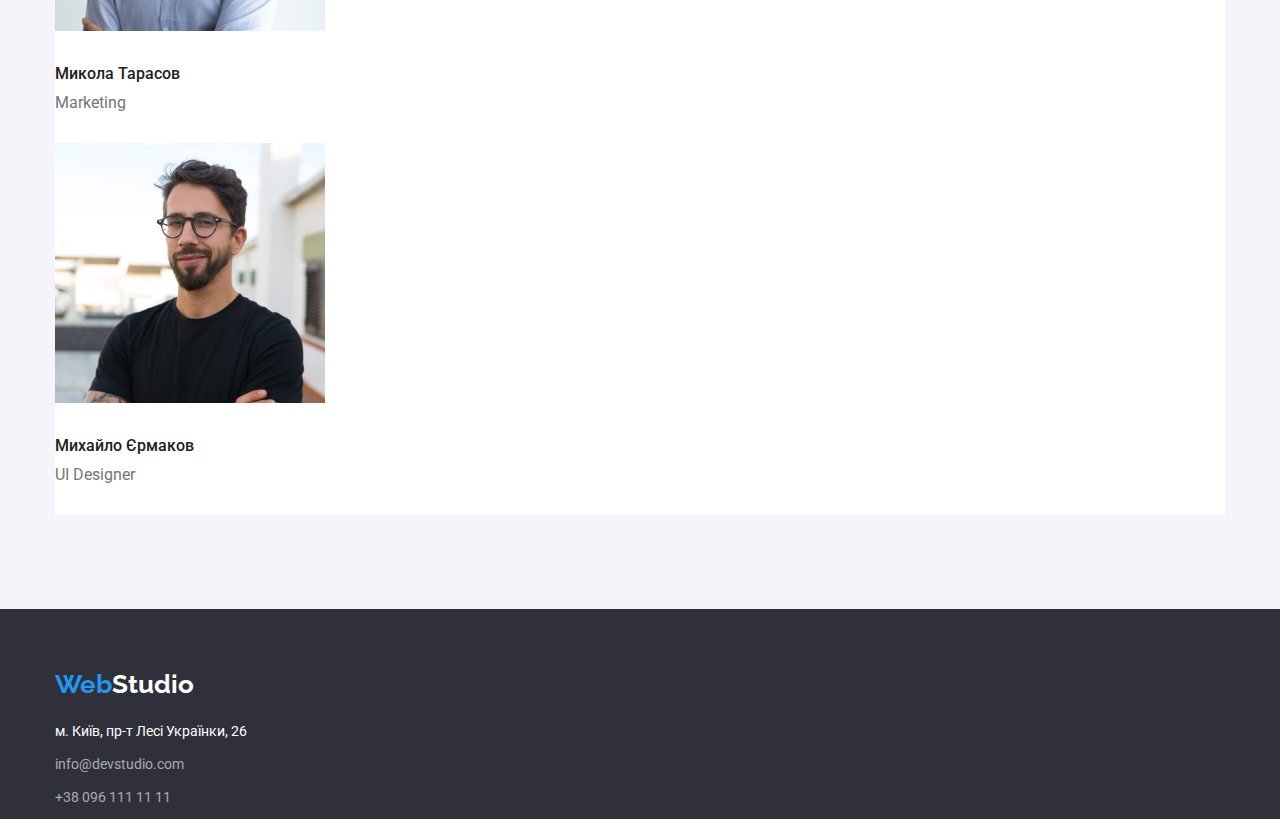
==== commit 1737d54b: "flex header" ====
--- a/index.html
+++ b/index.html
@@ -20,30 +20,31 @@
   <body>
     <!-- Header -->
     <header class="page-header">
-      <div class="container">
-        <nav>
+      <div class="container flex-container">
+        <nav class="flex-container">
           <a href="#" class="logo primary"
             >Web<span class="slogan">Studio</span></a
           >
-          <ul class="site-nav list">
-            <li>
+          <ul class="site-nav list flex-container">
+            <li class="item-list">
               <a href="#" class="link-ttl">Студія</a>
             </li>
-            <li>
+            <li class="item-list">
               <a href="./portfolio.html" class="link">Портфоліо</a>
             </li>
-            <li>
+            <li class="item-list">
               <a href="#" class="link">Контакти</a>
             </li>
           </ul>
         </nav>
-        <ul class="auth-nav list">
-          <li>
+
+        <ul class="auth-nav list flex-container">
+          <li class="item-list">
             <a href="mailto:info@devstudio.com" class="copy"
               >info@devstudio.com</a
             >
           </li>
-          <li>
+          <li class="item-list">
             <a href="tel:+380961111111" class="copy">+38 096 111 11 11</a>
           </li>
         </ul>
--- a/css/styles.css
+++ b/css/styles.css
@@ -55,37 +55,62 @@
   padding-bottom: 94px;
 }
 
+.section.hero{
+  padding-top: 200px;
+  padding-bottom: 200px;
+}
+
 .section.features{
   padding-bottom: 0;
 }
 
                                       /*  Header*/
 
+.flex-container{
+  display: flex;
+  align-items: center;
+}
 
 .page-header {
   background-color: var(--nav-color);
   border-bottom: 1px solid var(--border-color);
 }
 
+
 .logo {
-    color: var(--logo-color);
-    text-decoration: none;
-    font-family: 'Raleway', sans-serif;
-    font-size: 26px;
-    font-weight: 700;
-    line-height: 1.19;
+  color: var(--logo-color);
+  text-decoration: none;
+  font-family: 'Raleway', sans-serif;
+  font-size: 26px;
+  font-weight: 700;
+  line-height: 1.19;
   }
 
 .slogan {
   color: var(--black-color);
 }
 
+.site-nav{
+  display: flex;
+  margin-left: 93px;
+}
+
 .site-nav .link:hover,
 .site-nav .link:focus {
   color: var(--logo-color);
 }
 
+.site-nav .item-list:not(:last-child){
+  margin-right: 50px;
+}
+
+
 .link-ttl {
+  display: block;
+  padding-top: 32px;
+  padding-bottom: 32px;
+  
+
   color: var(--logo-color);
   text-decoration: none;
   font-size: 14px;
@@ -94,25 +119,41 @@
 }
 
 .link {
-  color: var(--main-font-color);
+  display: block;
+  padding-top: 32px;
+  padding-bottom: 32px;
+
+  color: var(--main-font-color);
+  text-decoration: none;
+  font-size: 14px;
+  font-weight: 500;
+  line-height: 1.14; 
+}
+
+.auth-nav{
+  display: flex;
+  margin-left: auto;
+}
+
+.auth-nav .item-list:not(:last-child){
+  margin-right: 50px;
+}
+
+.auth-nav .copy:hover,
+.auth-nav .copy:focus {
+  color: var(--logo-color);
+}
+
+.copy {
+  display: block;
+  padding-top: 32px;
+  padding-bottom: 32px;
+
+  color: var(--second-font-color);
   text-decoration: none;
   font-size: 14px;
   font-weight: 500;
   line-height: 1.14;
-}
-
-.auth-nav .copy:hover,
-.auth-nav .copy:focus {
-  color: var(--logo-color);
-}
-
-.copy {
-  color: var(--second-font-color);
-  text-decoration: none;
-  font-size: 14px;
-  font-weight: 500;
-  line-height: 1.14;
-  ;
 }
 
                                    /* Hero */
@@ -133,7 +174,7 @@
   text-transform: uppercase;
 
   margin-top: 0;
-  margin-bottom: 40px;
+  margin-bottom: 30px;
 }
 
 .btn {
@@ -161,6 +202,10 @@
 
 .visually-hidden {
   transform: scale(0);
+}
+
+.post{
+  display: flex;
 }
 
 .post-title {
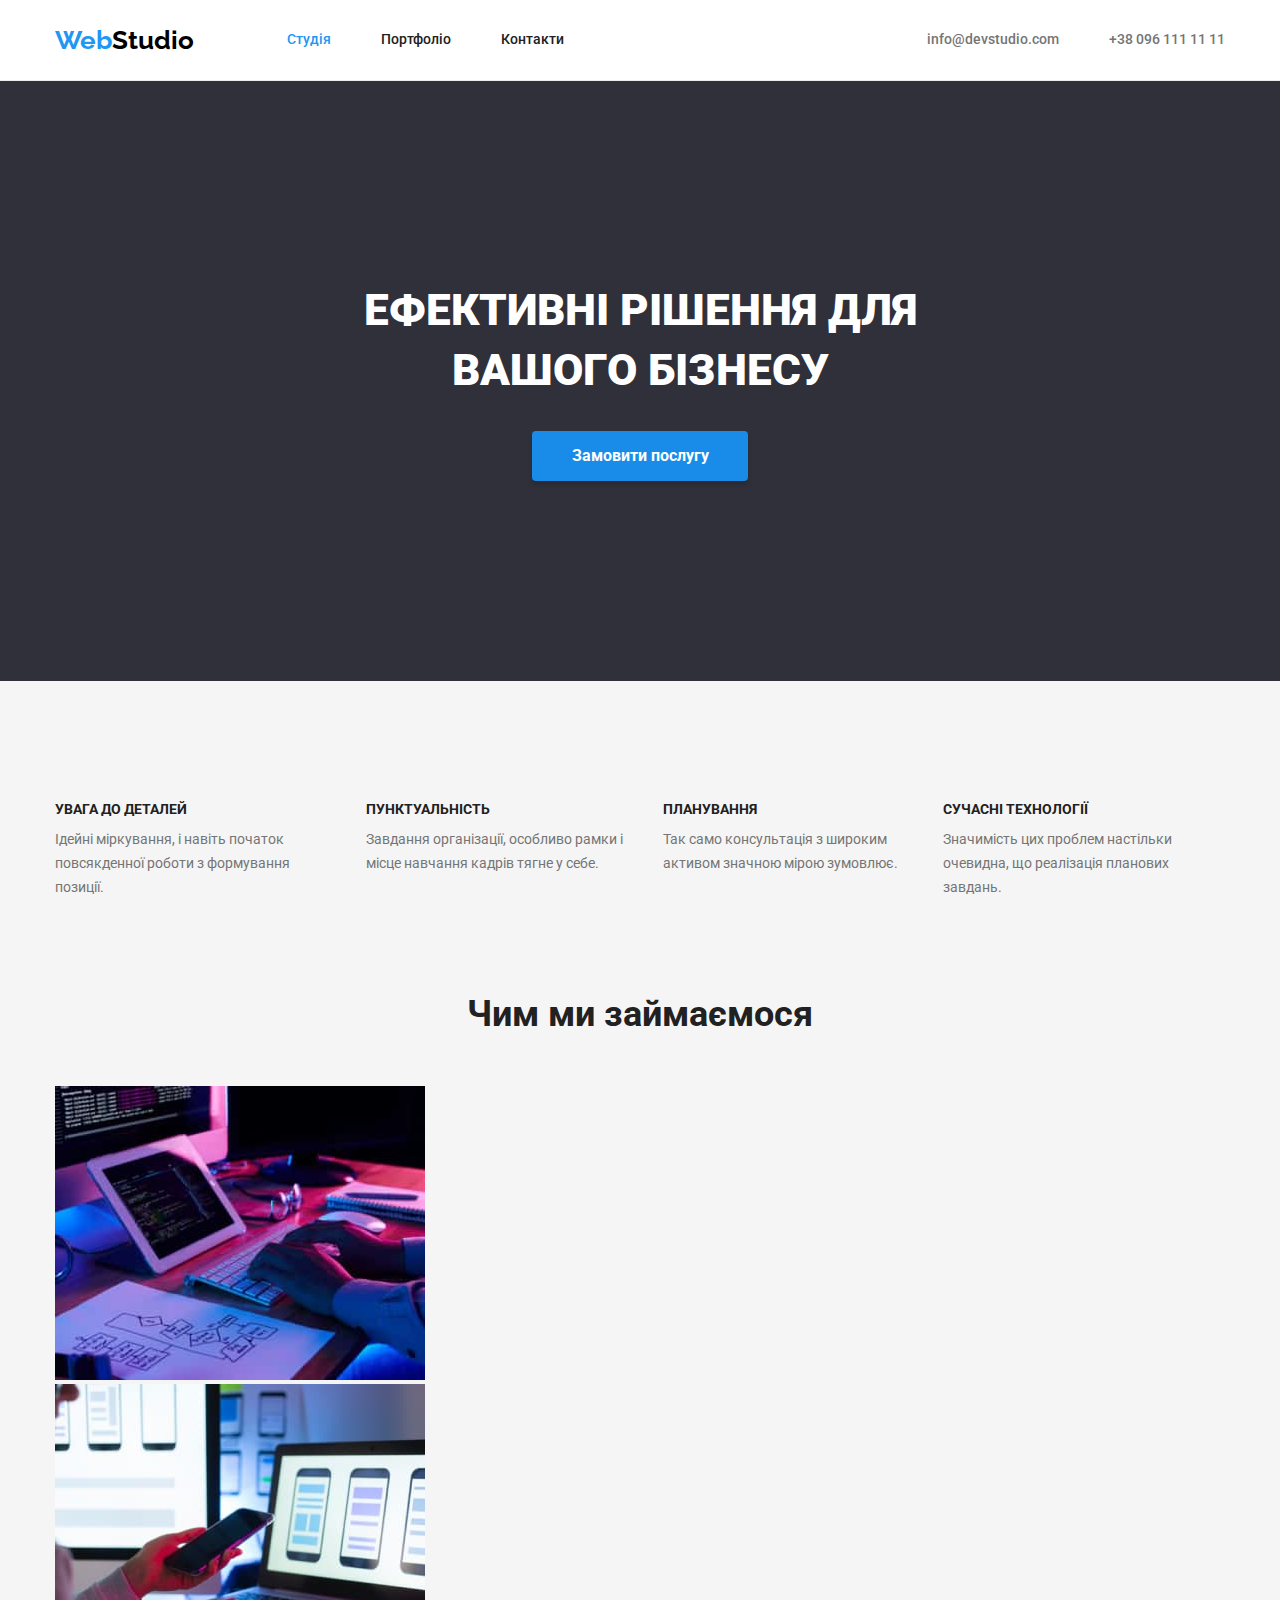
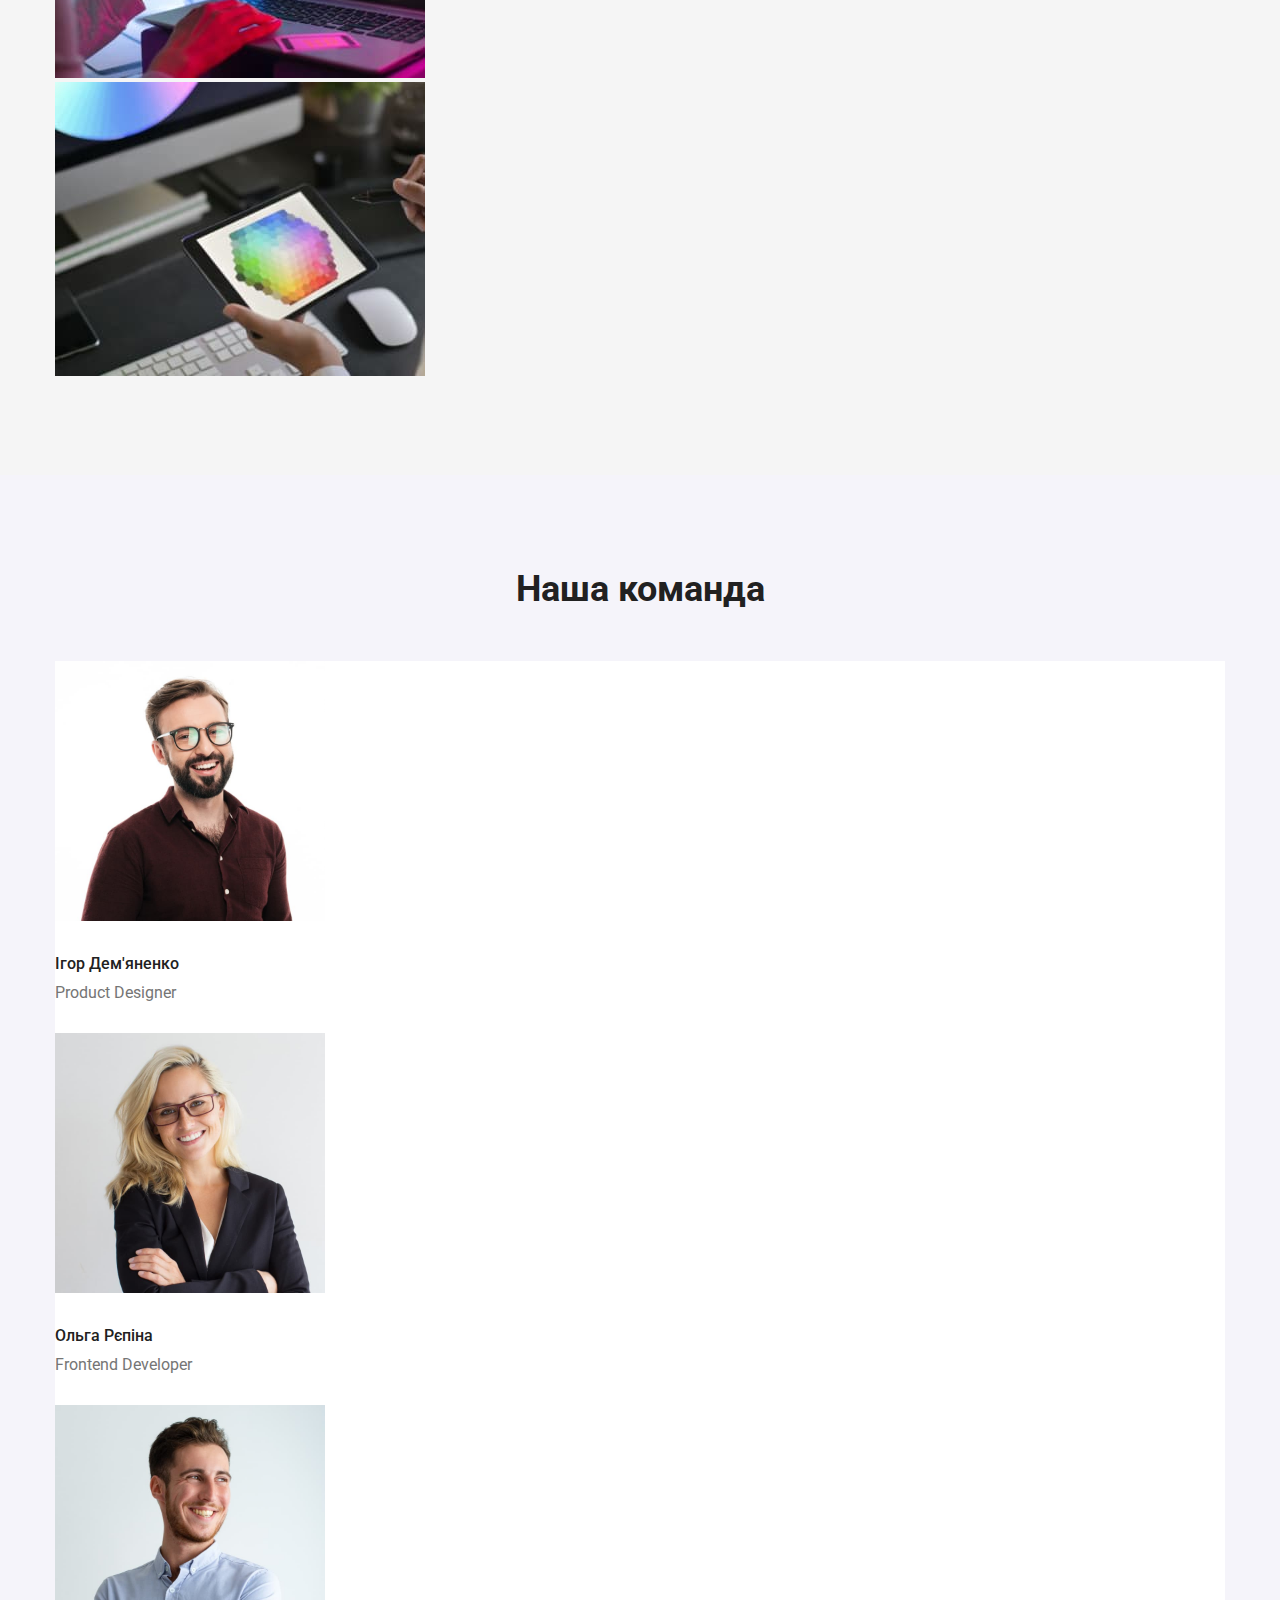
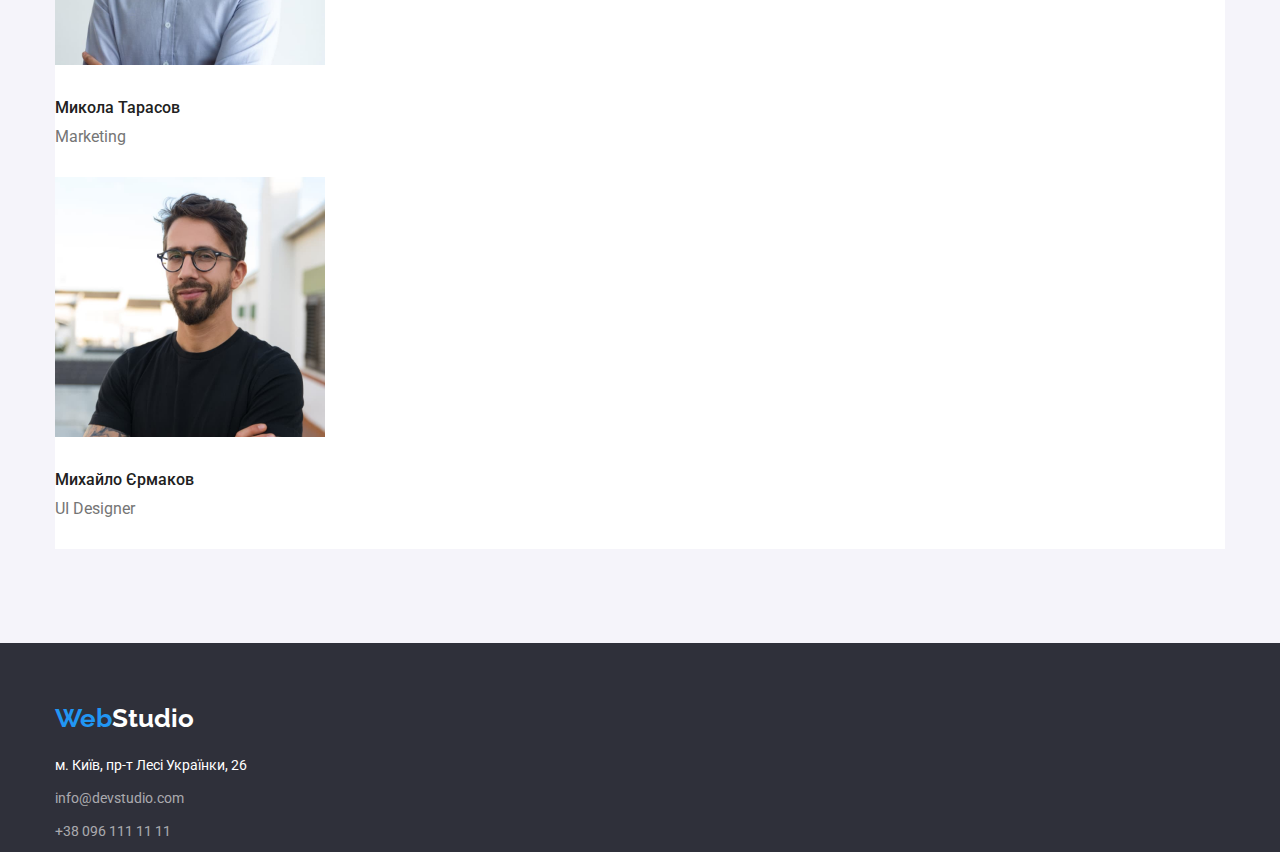
==== commit 8b11fe8a: "flex one section" ====
--- a/index.html
+++ b/index.html
@@ -66,27 +66,27 @@
         <div class="container">
           <h2 class="visually-hidden">Наші особливості</h2>
           <ul class="post list">
-            <li>
+            <li class="post-link">
               <h3 class="post-title">Увага до деталей</h3>
               <p class="post-text">
                 Ідейні міркування, і навіть початок повсякденної роботи з
                 формування позиції.
               </p>
             </li>
-            <li>
+            <li class="post-link">
               <h3 class="post-title">Пунктуальність</h3>
               <p class="post-text">
                 Завдання організації, особливо рамки і місце навчання кадрів
                 тягне у себе.
               </p>
             </li>
-            <li>
+            <li class="post-link">
               <h3 class="post-title">Планування</h3>
               <p class="post-text">
                 Так само консультація з широким активом значною мірою зумовлює.
               </p>
             </li>
-            <li>
+            <li class="post-link">
               <h3 class="post-title">Сучасні технології</h3>
               <p class="post-text">
                 Значимість цих проблем настільки очевидна, що реалізація
--- a/css/styles.css
+++ b/css/styles.css
@@ -209,6 +209,9 @@
 }
 
 .post-title {
+  margin-bottom: 10px;
+  
+
   color: var(--main-font-color);
   font-size: 14px;
   font-weight: 700;
@@ -216,10 +219,15 @@
   text-transform: uppercase;
 }
 
+.post .post-link:not(:last-child){
+  margin-right: 30px;
+}
+
 .post-text {
   color: var(--second-font-color);
   font-size: 14px;
   line-height: 1.71;
+  text-align: left;
 }
 
                                   /* Two Section */
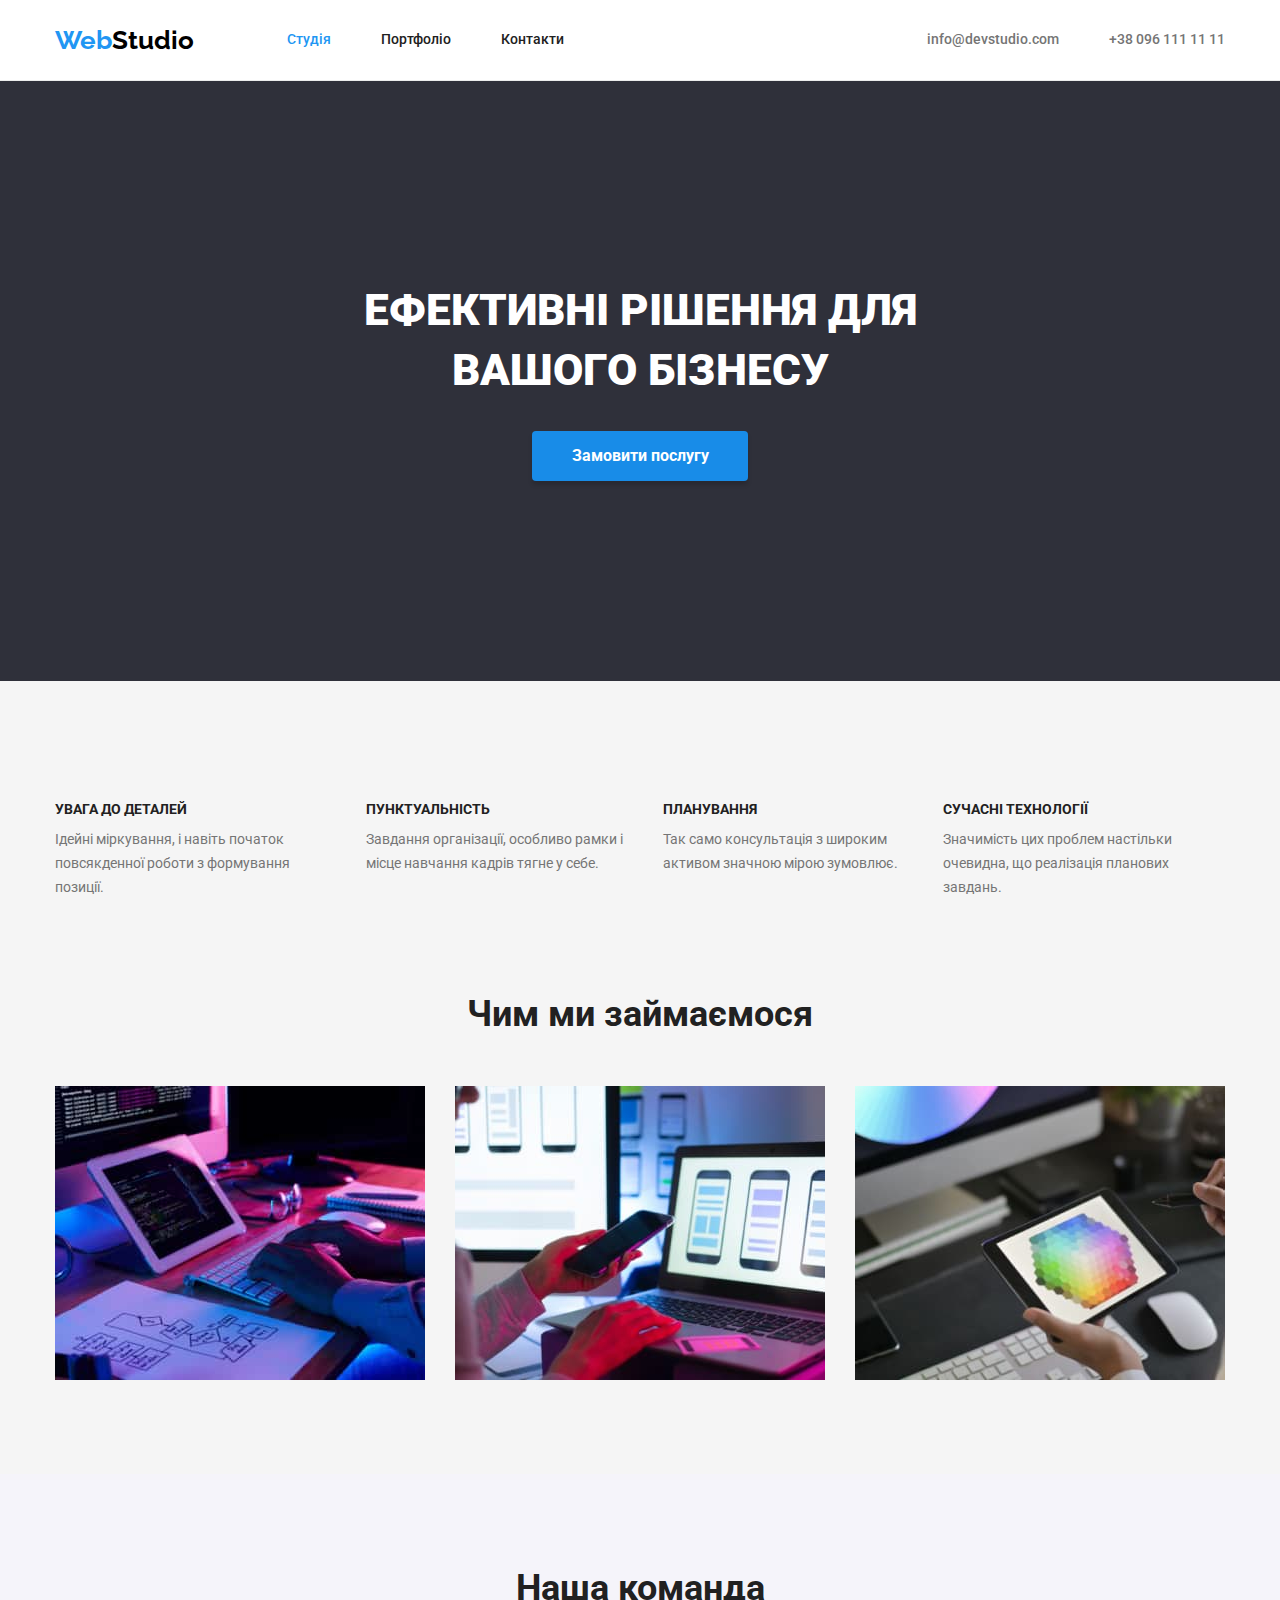
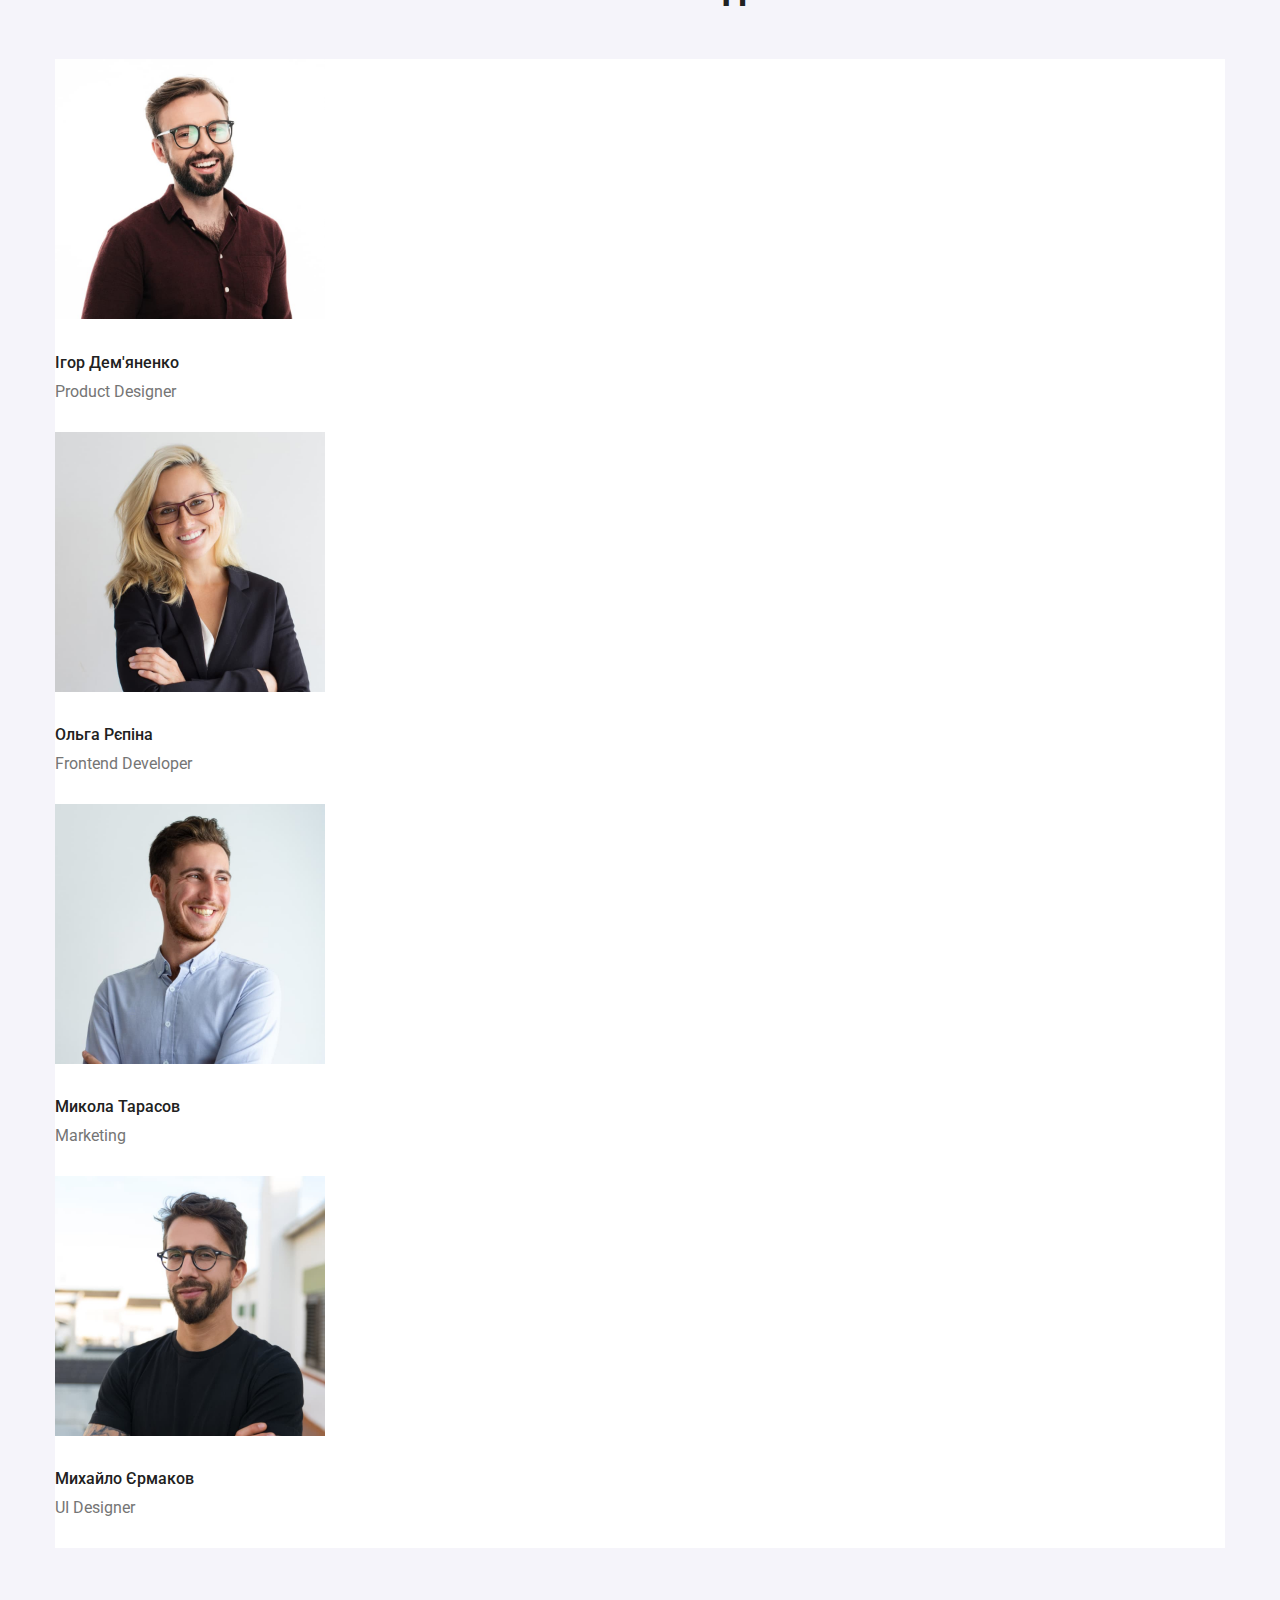
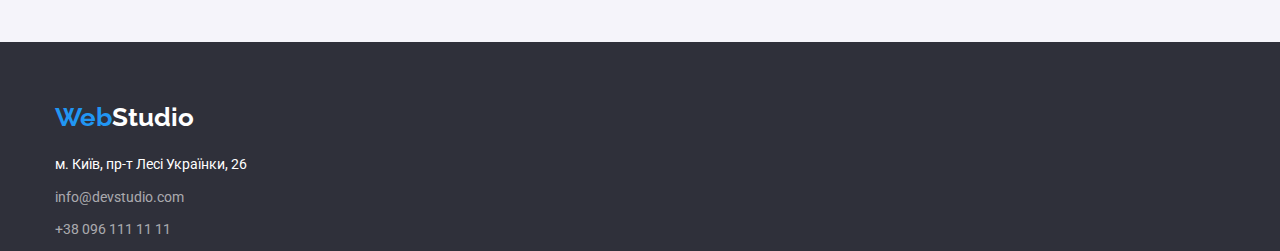
==== commit 0d2940e6: "flex two section" ====
--- a/index.html
+++ b/index.html
@@ -101,15 +101,30 @@
         <div class="container">
           <h2 class="section-title">Чим ми займаємося</h2>
           <ul class="label list">
-            <li>
+            <li class="label-link">
               <img
                 src="./images/img1.jpg"
                 alt="Планшет і клавіатура"
                 width="370"
-              />
-            </li>
-            <li><img src="./images/img2.jpg" alt="Ноутбук" width="370" /></li>
-            <li><img src="./images/img3.jpg" alt="Планшет" width="370" /></li>
+                class="benefits"
+              />
+            </li>
+            <li class="label-link">
+              <img
+                src="./images/img2.jpg"
+                alt="Ноутбук"
+                width="370"
+                class="benefits"
+              />
+            </li>
+            <li class="label-link">
+              <img
+                src="./images/img3.jpg"
+                alt="Планшет"
+                width="370"
+                class="benefits"
+              />
+            </li>
           </ul>
         </div>
       </section>
--- a/css/styles.css
+++ b/css/styles.css
@@ -239,6 +239,18 @@
   text-align: center;
 
   margin-bottom: 50px;
+}
+
+.label{
+  display: flex;
+}
+
+.label .label-link{
+  margin-right: 30px;
+}
+
+.label-link .benefits{
+  display: block;
 }
 
                                  /* Three Section */
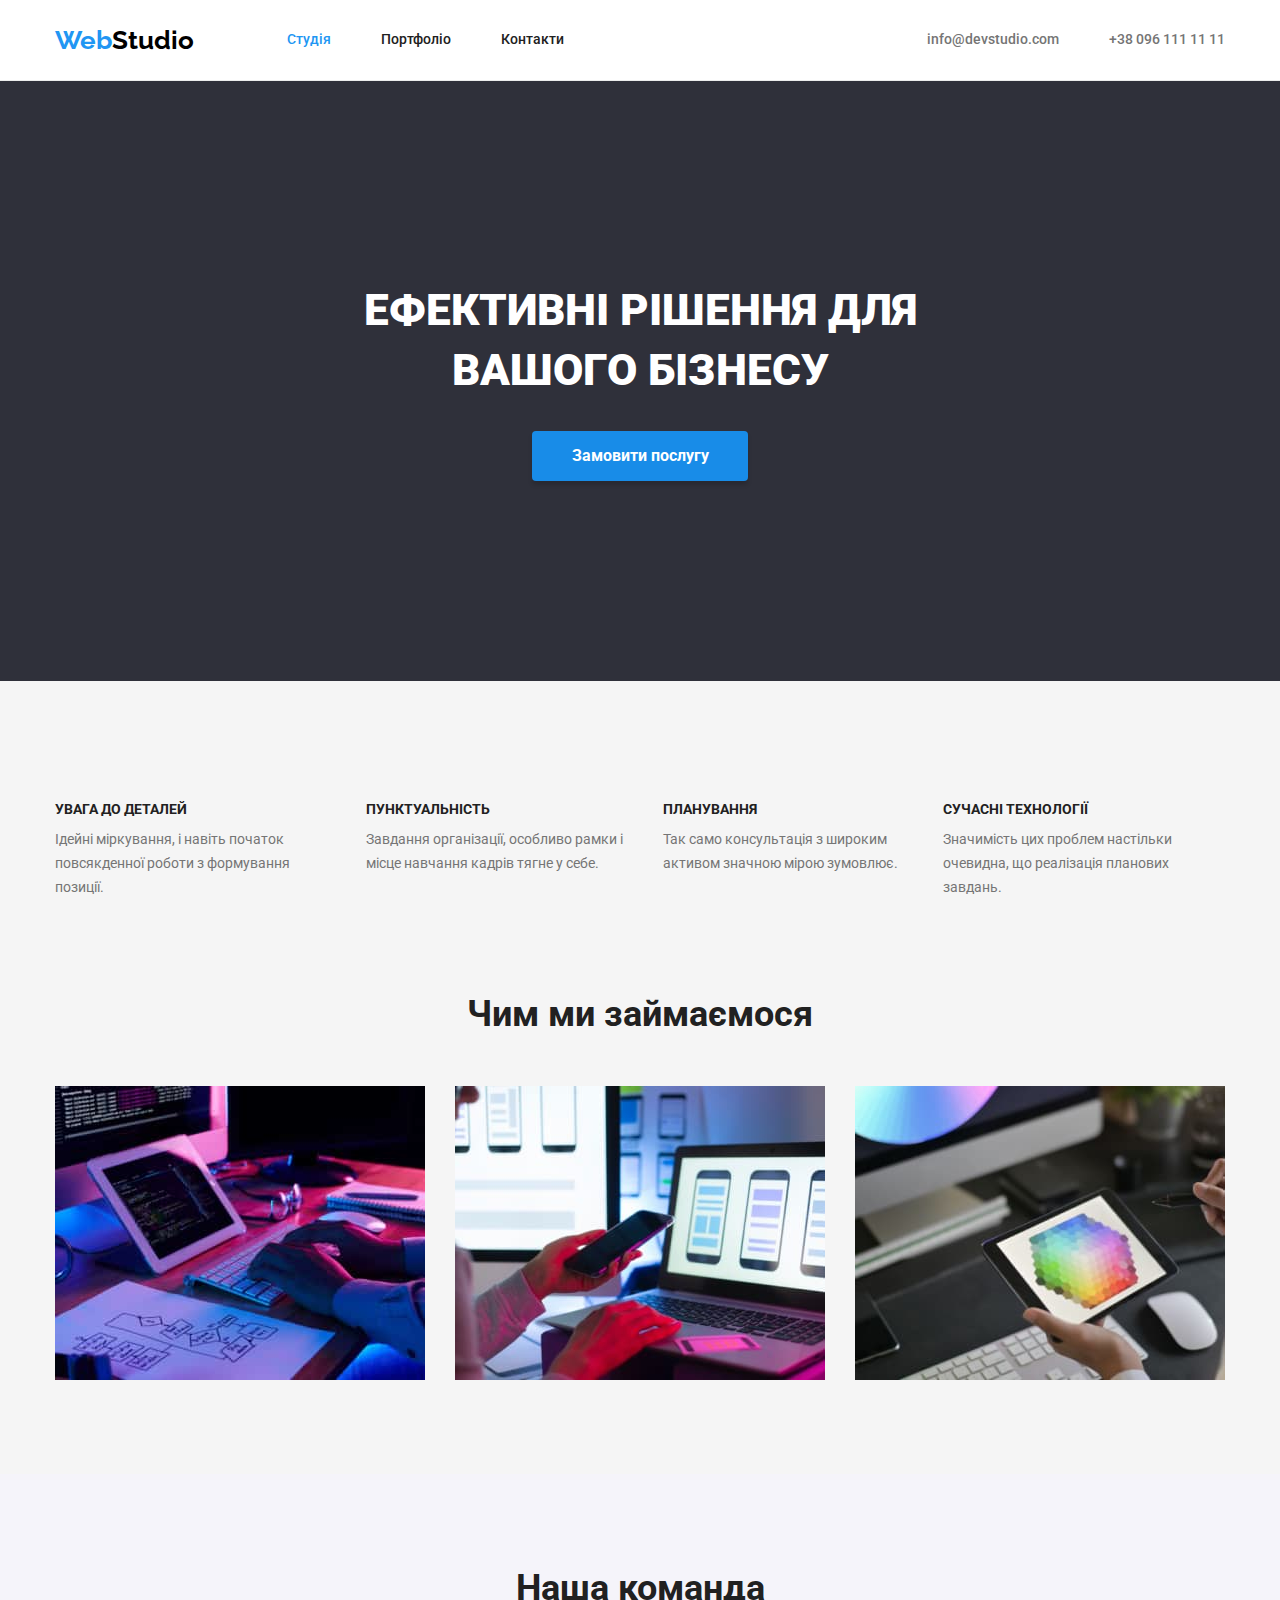
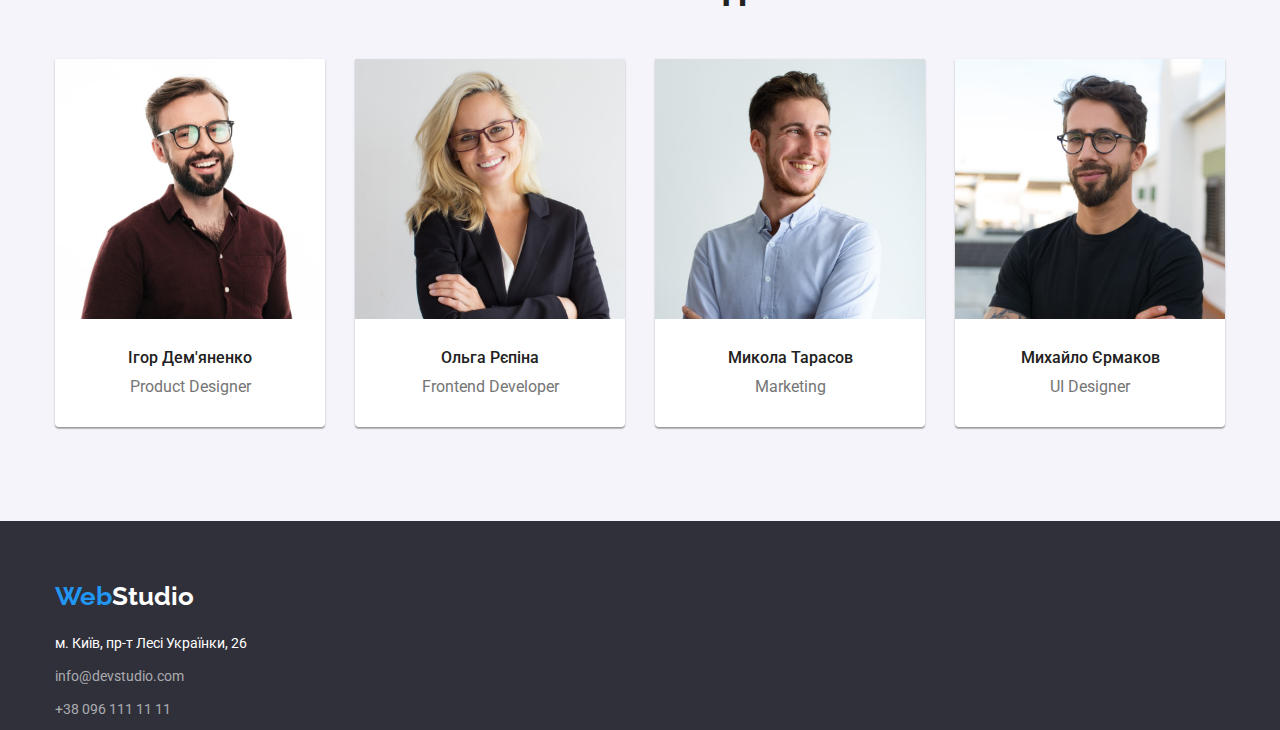
==== commit ef46ec09: "fixed index.html" ====
--- a/index.html
+++ b/index.html
@@ -53,13 +53,11 @@
     <main>
       <!-- Hero -->
       <section class="section hero">
-        <div class="container">
-          <h1 class="heading">
-            Ефективні рішення для <br />
-            вашого бізнесу
-          </h1>
-          <button type="button" class="btn">Замовити послугу</button>
-        </div>
+        <h1 class="heading">
+          Ефективні рішення для <br />
+          вашого бізнесу
+        </h1>
+        <button type="button" class="btn">Замовити послугу</button>
       </section>
       <!-- One Section -->
       <section class="section features">
@@ -97,7 +95,7 @@
         </div>
       </section>
       <!-- Two Section -->
-      <section class="section">
+      <section class="section wrap">
         <div class="container">
           <h2 class="section-title">Чим ми займаємося</h2>
           <ul class="label list">
--- a/css/styles.css
+++ b/css/styles.css
@@ -13,6 +13,7 @@
 --second-font-color:#757575;
 
 --border-color:#ECECEC;
+--border-secondary-color:#EEEEEE;
 }
 
                                       /* Body */
@@ -61,7 +62,11 @@
 }
 
 .section.features{
-  padding-bottom: 0;
+  padding-bottom: 47px;
+}
+
+.section.wrap{
+  padding-top: 47px;
 }
 
                                       /*  Header*/
@@ -259,8 +264,21 @@
   background-color: var(--fsection-color);
 }
 
-.list-ttl li {
+.list-ttl{
+  display: flex;
+}
+
+.list-ttl .items {
   background-color: var(--nav-color);
+  box-shadow: 0px 1px 3px rgba(0, 0, 0, 0.12),
+              0px 1px 1px rgba(0, 0, 0, 0.14),
+              0px 2px 1px rgba(0, 0, 0, 0.2);
+  border-radius: 0px 0px 4px 4px;
+  text-align:center
+}
+
+.list-ttl .items:not(:last-child){
+  margin-right: 30px;
 }
 
 .team-title {
@@ -281,6 +299,7 @@
 }
 
 .img{
+  display: block;
   margin-bottom: 30px;
 }
 
@@ -333,6 +352,16 @@
 }
 
                                     /* Portfolio Section */
+
+ .column{
+   display: flex;
+   justify-content: center;
+   margin-bottom: 50px;
+ }  
+
+ .column .column-link:not(:last-child){
+   margin-right: 8px;
+ }
 
 .click {
   color: var(--main-font-color);
@@ -359,6 +388,23 @@
              0px 2px 2px rgba(0, 0, 0, 0.12);
 }
 
+.project{
+  display: flex;
+  flex-wrap: wrap;
+}
+
+.project .project-link{
+  margin-bottom: 30px;
+}
+
+.project .project-link:nth-last-child(-n+3){
+  margin-bottom: 0;
+}
+
+.project .project-link:not(:nth-child(3n)){
+  margin-right: 30px;
+}
+
 .project .visit {
   text-decoration: none;
 }
@@ -369,9 +415,7 @@
   font-weight: 700;
   line-height: 2;
 
-  margin-top: 0;
-  margin-bottom: 0;
-  padding-bottom: 4px;
+  margin-bottom: 4px;
 }
 
 .project-list {
@@ -383,43 +427,52 @@
   margin-bottom: 0;
   padding-bottom: 20px;
 }
+.description{
+  padding-left: 24px;
+  padding-right: 24px;
+  border-bottom: 1px solid var(--border-secondary-color);
+  border-right: 1px solid var(--border-secondary-color);
+  border-left: 1px solid var(--border-secondary-color);
+}
+
 
 .image{
-  padding-bottom: 20px;
-}
-
-
-
-
-
-
-
-
-
-
-
-
-
-
-
-
-
-
-
-
-
-
-
-
-
-
-
-
-
-
-
-
-
-
-
-
+  display: block;
+  margin-bottom: 20px;
+}
+
+
+
+
+
+
+
+
+
+
+
+
+
+
+
+
+
+
+
+
+
+
+
+
+
+
+
+
+
+
+
+
+
+
+
+
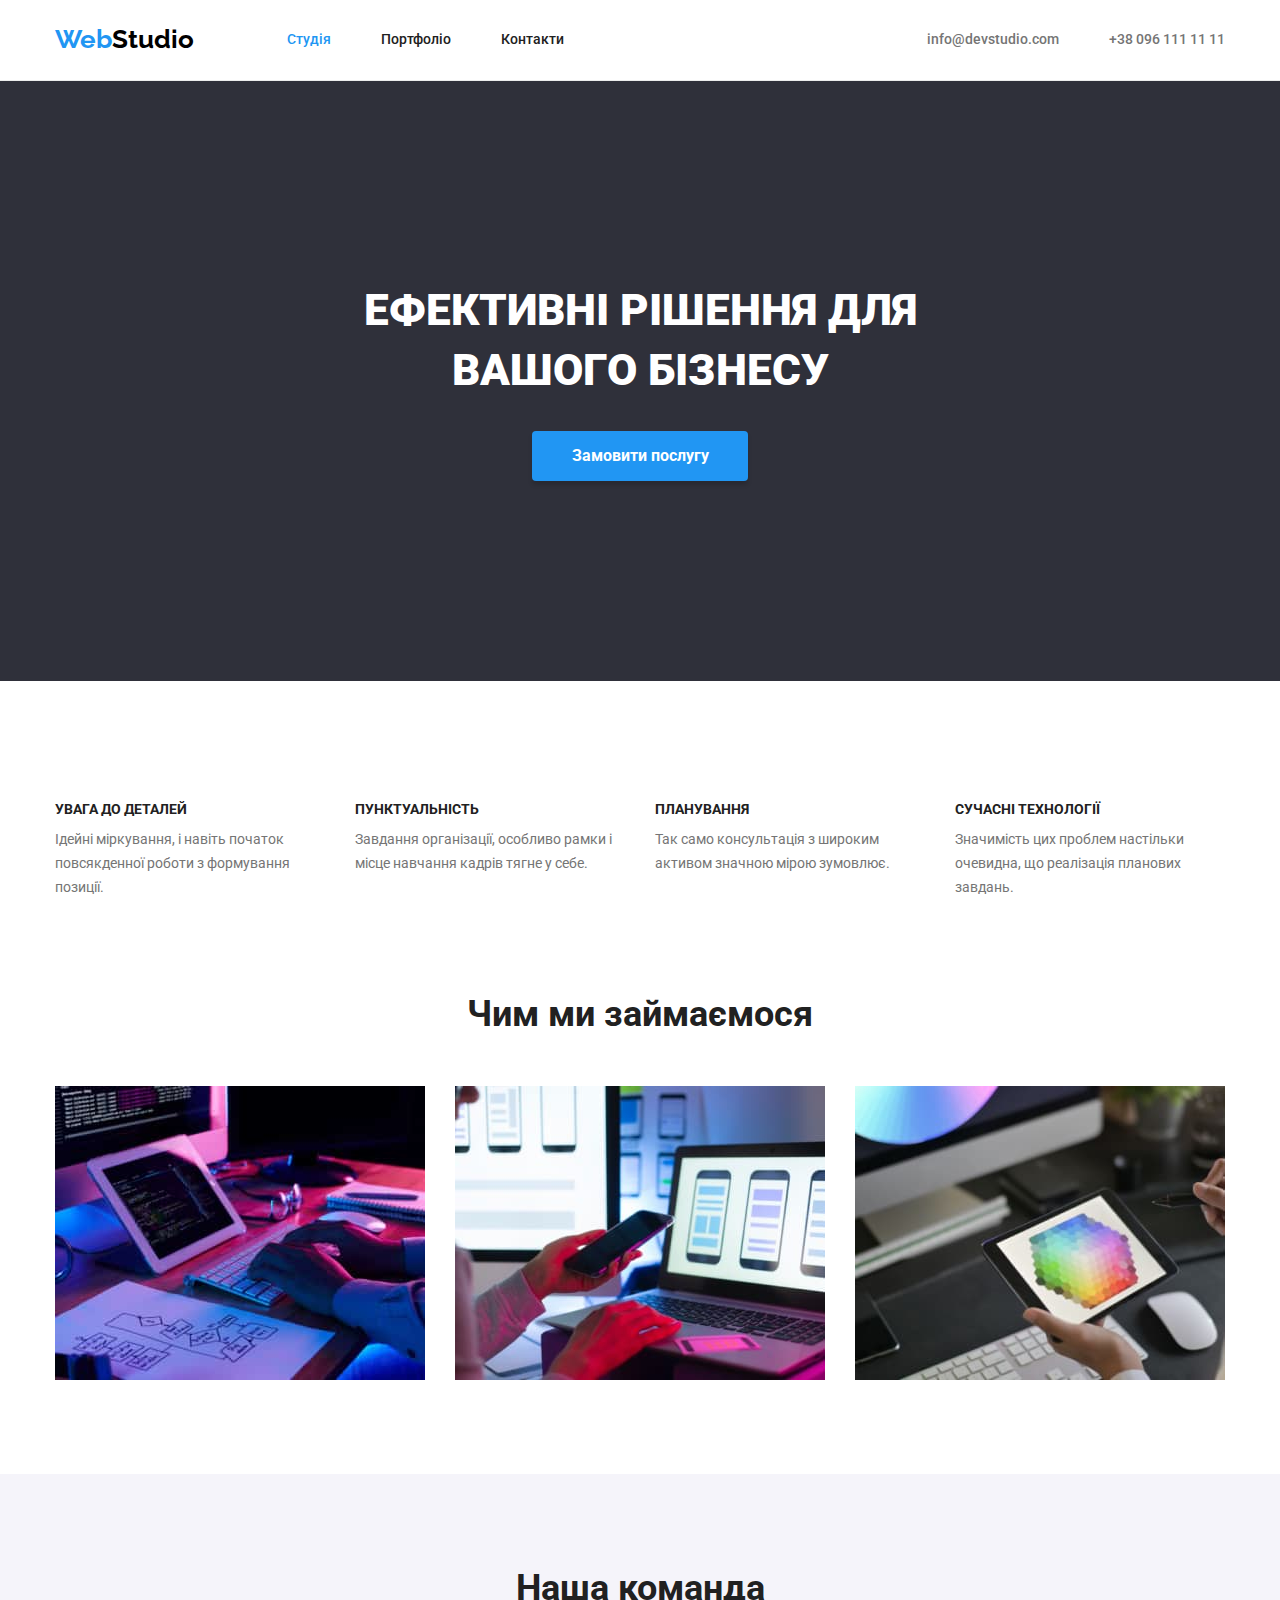
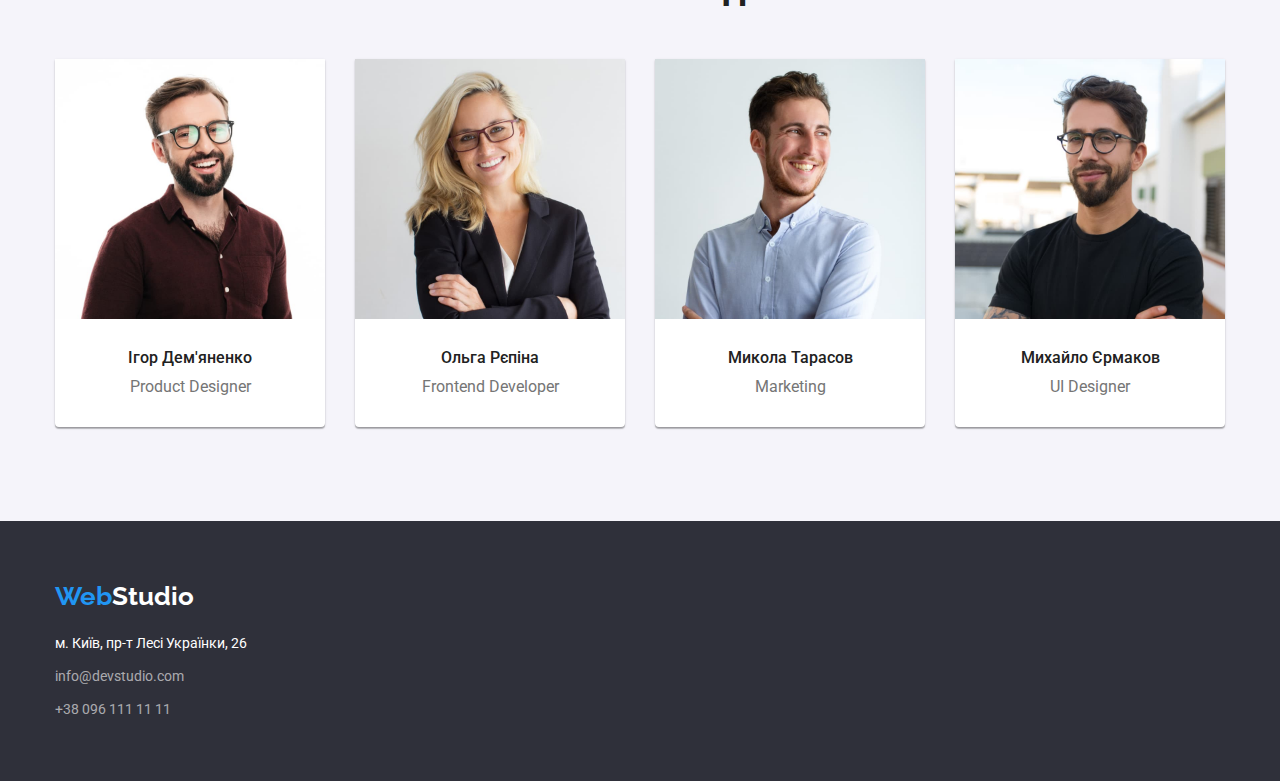
==== commit 67fd5e6f: "fixed css" ====
--- a/index.html
+++ b/index.html
@@ -53,10 +53,7 @@
     <main>
       <!-- Hero -->
       <section class="section hero">
-        <h1 class="heading">
-          Ефективні рішення для <br />
-          вашого бізнесу
-        </h1>
+        <h1 class="heading">Ефективні рішення для вашого бізнесу</h1>
         <button type="button" class="btn">Замовити послугу</button>
       </section>
       <!-- One Section -->
@@ -183,7 +180,7 @@
         >
         <address>
           <ul class="content list">
-            <li>
+            <li class="content-link">
               <a
                 href="https://goo.gl/maps/CPtrU1FHBa2aNyZL9"
                 target="_blank"
@@ -193,12 +190,12 @@
                 м. Київ, пр-т Лесі Українки, 26
               </a>
             </li>
-            <li>
+            <li class="content-link">
               <a href="mailto:info@devstudio.com" class="copyright"
                 >info@devstudio.com</a
               >
             </li>
-            <li>
+            <li class="content-link">
               <a href="tel:+380961111111" class="copyright"
                 >+38 096 111 11 11</a
               >
--- a/css/styles.css
+++ b/css/styles.css
@@ -18,13 +18,13 @@
 
                                       /* Body */
  
-body{
-  color: var(--main-font-color);
-  background-color: var(--brand-color);
+body {
+  color: var(--main-font-color);
+  background-color: var(--nav-color);
   font-family: 'Roboto', sans-serif;
 }
 
-.list{
+.list {
   padding: 0;
   margin: 0;
   list-style: none;
@@ -51,27 +51,23 @@
   padding-right: 15px;
 }
 
-.section{
+.section {
   padding-top: 94px;
   padding-bottom: 94px;
 }
 
-.section.hero{
+.section.hero {
   padding-top: 200px;
   padding-bottom: 200px;
 }
 
-.section.features{
-  padding-bottom: 47px;
-}
-
 .section.wrap{
-  padding-top: 47px;
+  padding-top: 0px;
 }
 
                                       /*  Header*/
 
-.flex-container{
+.flex-container {
   display: flex;
   align-items: center;
 }
@@ -83,7 +79,7 @@
 
 
 .logo {
-  color: var(--logo-color);
+ color: var(--logo-color);
   text-decoration: none;
   font-family: 'Raleway', sans-serif;
   font-size: 26px;
@@ -91,11 +87,15 @@
   line-height: 1.19;
   }
 
+ .logo.primary {
+  padding: 24px 0 25px;
+ } 
+
 .slogan {
   color: var(--black-color);
 }
 
-.site-nav{
+.site-nav {
   display: flex;
   margin-left: 93px;
 }
@@ -105,7 +105,7 @@
   color: var(--logo-color);
 }
 
-.site-nav .item-list:not(:last-child){
+.site-nav .item-list:not(:last-child) {
   margin-right: 50px;
 }
 
@@ -135,12 +135,12 @@
   line-height: 1.14; 
 }
 
-.auth-nav{
+.auth-nav {
   display: flex;
   margin-left: auto;
 }
 
-.auth-nav .item-list:not(:last-child){
+.auth-nav .item-list:not(:last-child) {
   margin-right: 50px;
 }
 
@@ -178,15 +178,15 @@
   line-height: 1.36;
   text-transform: uppercase;
 
-  margin-top: 0;
-  margin-bottom: 30px;
+  max-width: 696px;
+  margin: 0 auto 30px;
 }
 
 .btn {
   padding: 10px 32px;
   min-width: 216px;
 
-  background-color: var(--logo-secondary-color);
+  background-color: var(--logo-color);
   color: var(--nav-color);
   box-shadow: 0px 4px 4px rgba(0, 0, 0, 0.15);
   border-radius: 4px;
@@ -199,8 +199,8 @@
 }
 
 .btn:hover,
-.btn:focus{
-  background-color: var(--logo-color);
+.btn:focus {
+  background-color: var(--logo-secondary-color)
 }
 
                                   /* One Section */
@@ -209,8 +209,10 @@
   transform: scale(0);
 }
 
-.post{
-  display: flex;
+.post {
+  display: flex;
+  flex-wrap: wrap;
+  margin-right: -30px;
 }
 
 .post-title {
@@ -224,7 +226,8 @@
   text-transform: uppercase;
 }
 
-.post .post-link:not(:last-child){
+.post .post-link{
+  flex-basis: calc(100% / 4 - 30px);
   margin-right: 30px;
 }
 
@@ -246,12 +249,14 @@
   margin-bottom: 50px;
 }
 
-.label{
-  display: flex;
-}
-
-.label .label-link{
+.label {
+  display: flex;
+  margin-right: -30px;
+}
+
+.label .label-link {
   margin-right: 30px;
+  width: calc(100% / 3 - 30px);
 }
 
 .label-link .benefits{
@@ -264,7 +269,7 @@
   background-color: var(--fsection-color);
 }
 
-.list-ttl{
+.list-ttl {
   display: flex;
 }
 
@@ -274,10 +279,11 @@
               0px 1px 1px rgba(0, 0, 0, 0.14),
               0px 2px 1px rgba(0, 0, 0, 0.2);
   border-radius: 0px 0px 4px 4px;
-  text-align:center
-}
-
-.list-ttl .items:not(:last-child){
+  text-align:center;
+  width: calc(100% - 90px / 4);
+}
+
+.list-ttl .items:not(:last-child) {
   margin-right: 30px;
 }
 
@@ -287,7 +293,7 @@
   font-size: 16px;
   line-height: 1.18;
 
-  margin-bottom: 10px;
+  padding-bottom: 10px;
 }
 
 .team-sub {
@@ -298,24 +304,24 @@
   padding-bottom: 30px;
 }
 
-.img{
-  display: block;
-  margin-bottom: 30px;
+.img {
+  display: block;
+  padding-bottom: 30px;
 }
 
                                     /* Footer */
 
-.logo.secondary{
+.logo.secondary {
   display: inline-block;
-  padding-top: 60px;
   margin-bottom: 20px;
 }
 
 .footer {
   background-color: var(--headfoot-color);
-}
-
-.caption{
+  padding: 60px 0 60px;
+}
+
+.caption {
   color: var(--nav-color);
 }
 
@@ -327,7 +333,6 @@
   line-height: 1.7;
 
   display: inline-block;
-  margin-bottom: 9px;
 }
 
 .text:hover,
@@ -343,6 +348,9 @@
   line-height: 1.7;
 
   display: inline-block;
+}
+
+.content-link:not(:last-child){
   margin-bottom: 9px;
 }
 
@@ -353,13 +361,13 @@
 
                                     /* Portfolio Section */
 
- .column{
+ .column {
    display: flex;
    justify-content: center;
    margin-bottom: 50px;
  }  
 
- .column .column-link:not(:last-child){
+ .column .column-link:not(:last-child) {
    margin-right: 8px;
  }
 
@@ -388,20 +396,20 @@
              0px 2px 2px rgba(0, 0, 0, 0.12);
 }
 
-.project{
+.project {
   display: flex;
   flex-wrap: wrap;
 }
 
-.project .project-link{
+.project-link{
+  width: calc((100% - 60px) / 3);
+}
+
+.project .project-link:not(:nth-last-child(-n+3)) {
   margin-bottom: 30px;
 }
 
-.project .project-link:nth-last-child(-n+3){
-  margin-bottom: 0;
-}
-
-.project .project-link:not(:nth-child(3n)){
+.project .project-link:not(:nth-child(3n)) {
   margin-right: 30px;
 }
 
@@ -414,8 +422,9 @@
   font-size: 18px;
   font-weight: 700;
   line-height: 2;
-
-  margin-bottom: 4px;
+  
+  padding-top: 20px;
+  padding-bottom: 4px;
 }
 
 .project-list {
@@ -427,7 +436,7 @@
   margin-bottom: 0;
   padding-bottom: 20px;
 }
-.description{
+.description {
   padding-left: 24px;
   padding-right: 24px;
   border-bottom: 1px solid var(--border-secondary-color);
@@ -436,43 +445,42 @@
 }
 
 
-.image{
-  display: block;
-  margin-bottom: 20px;
-}
-
-
-
-
-
-
-
-
-
-
-
-
-
-
-
-
-
-
-
-
-
-
-
-
-
-
-
-
-
-
-
-
-
-
-
-
+.image {
+  display: block;
+}
+
+
+
+
+
+
+
+
+
+
+
+
+
+
+
+
+
+
+
+
+
+
+
+
+
+
+
+
+
+
+
+
+
+
+
+
